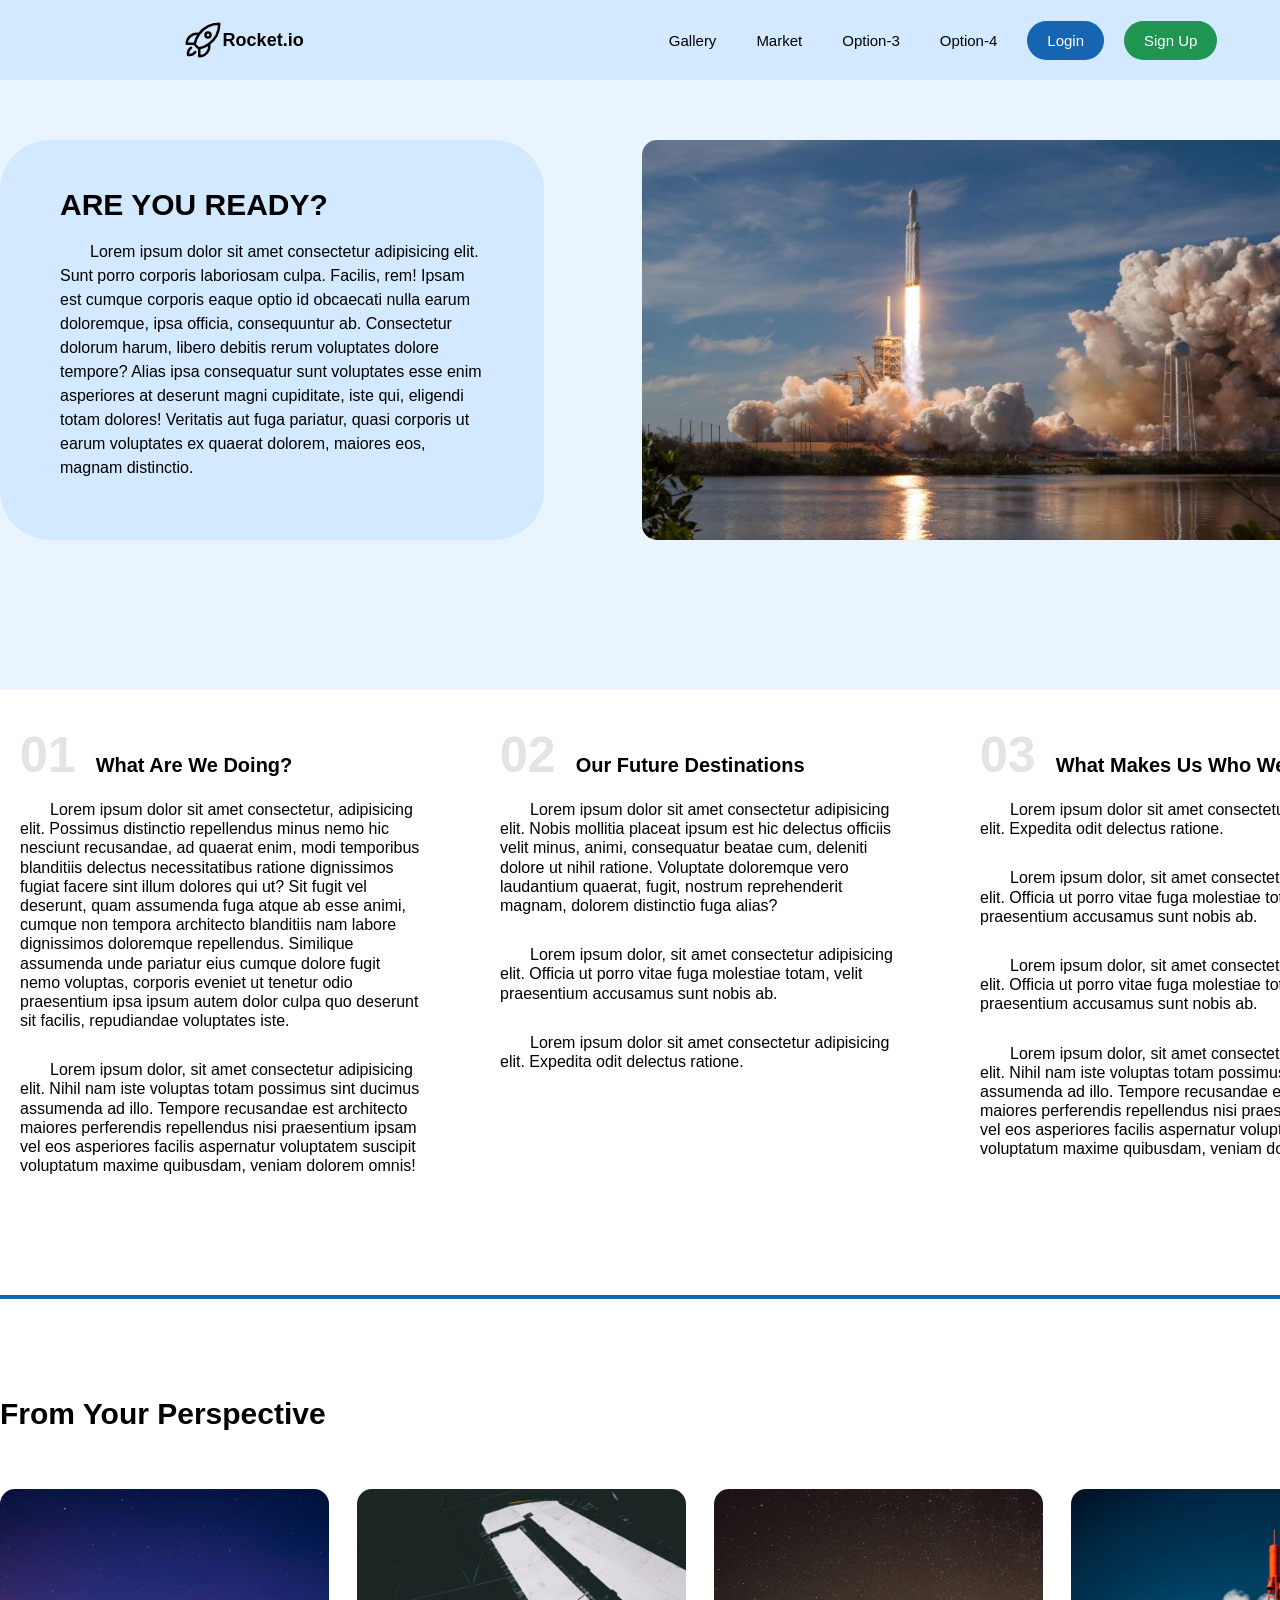
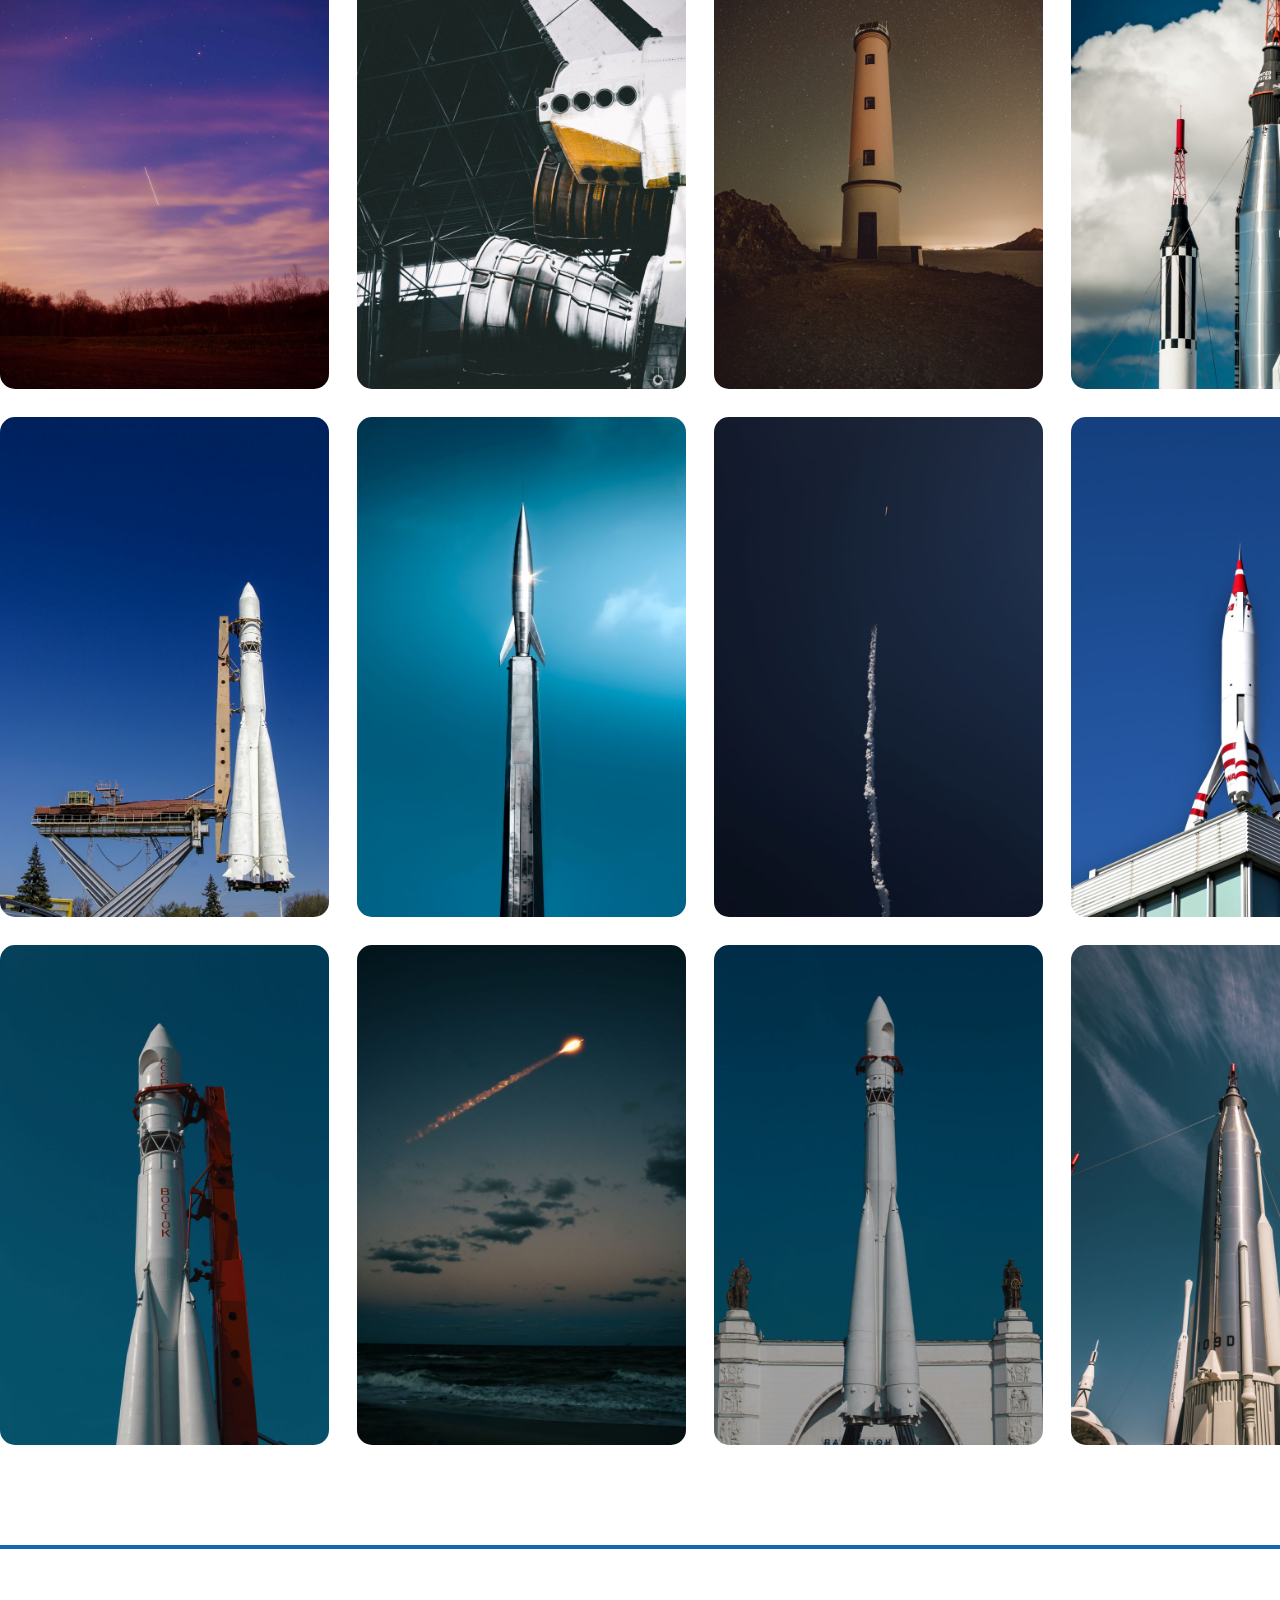
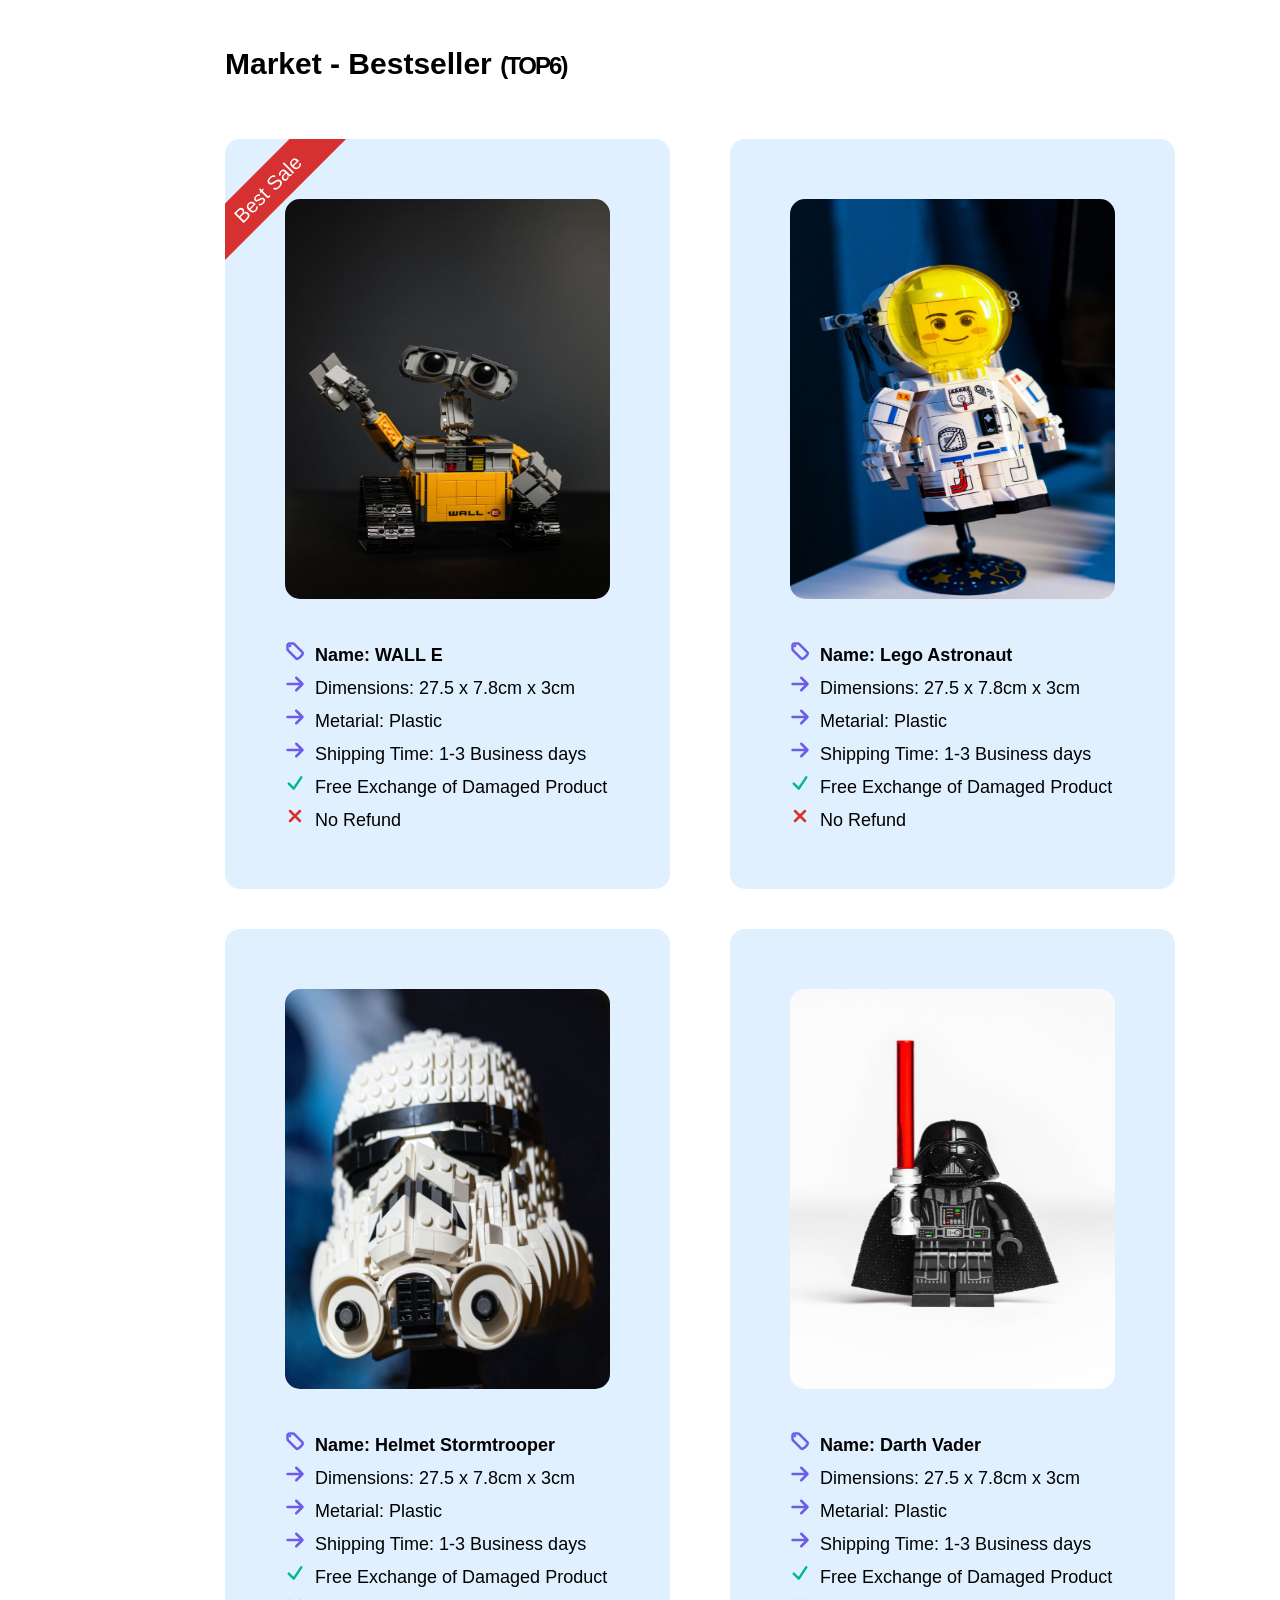
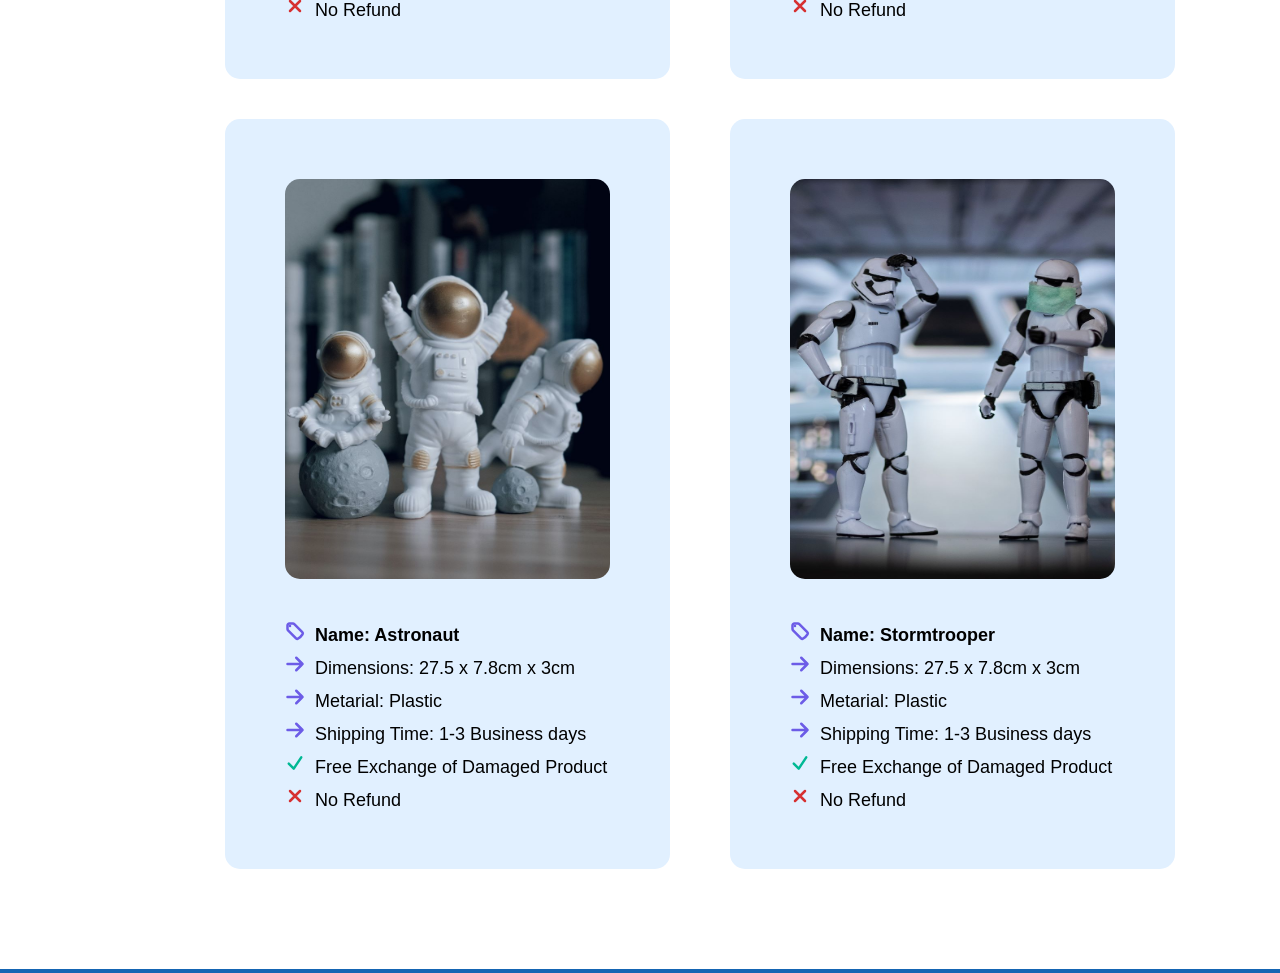
==== index.html @ 5a1f3dfd "html page name change" ====
<!DOCTYPE html>
<html lang="en">
  <head>
    <meta charset="UTF-8" />
    <meta name="viewport" content="width=device-width, initial-scale=1.0" />
    <title>Future is Here</title>

    <link rel="stylesheet" href="CSS/general.css" />
    <link rel="stylesheet" href="CSS/style.css" />
  </head>
  <body>
    <section id="pagehome" class="header-section">
      <div class="nav-container">
        <div class="nav-bar container">
          <a class="logo-link" href="#pagehome">
            <svg
              xmlns="http://www.w3.org/2000/svg"
              fill="none"
              viewBox="0 0 24 24"
              stroke-width="1.5"
              stroke="currentColor"
              class="w-6 h-6 logo"
            >
              <path
                stroke-linecap="round"
                stroke-linejoin="round"
                d="M15.59 14.37a6 6 0 0 1-5.84 7.38v-4.8m5.84-2.58a14.98 14.98 0 0 0 6.16-12.12A14.98 14.98 0 0 0 9.631 8.41m5.96 5.96a14.926 14.926 0 0 1-5.841 2.58m-.119-8.54a6 6 0 0 0-7.381 5.84h4.8m2.581-5.84a14.927 14.927 0 0 0-2.58 5.84m2.699 2.7c-.103.021-.207.041-.311.06a15.09 15.09 0 0 1-2.448-2.448 14.9 14.9 0 0 1 .06-.312m-2.24 2.39a4.493 4.493 0 0 0-1.757 4.306 4.493 4.493 0 0 0 4.306-1.758M16.5 9a1.5 1.5 0 1 1-3 0 1.5 1.5 0 0 1 3 0Z"
              />
            </svg>
            <p class="logo-text">Rocket.io</p>
          </a>
          <nav>
            <a class="nav-item" href="#gallery">Gallery</a>
            <a class="nav-item" href="#market">Market</a>
            <a class="nav-item" href="#">Option-3</a>
            <a class="nav-item" href="#">Option-4</a>
            <a class="nav-btn-login" href="#">Login</a>
            <a class="nav-btn-sign" href="#">Sign Up</a>
          </nav>
        </div>
      </div>
      <div class="container">
        <div class="nav-text-section">
          <div class="nav-text-content">
            <h1 class="nav-text-title">Are you ready?</h1>
            <p class="nav-text-info">
              Lorem ipsum dolor sit amet consectetur adipisicing elit. Sunt
              porro corporis laboriosam culpa. Facilis, rem! Ipsam est cumque
              corporis eaque optio id obcaecati nulla earum doloremque, ipsa
              officia, consequuntur ab. Consectetur dolorum harum, libero
              debitis rerum voluptates dolore tempore? Alias ipsa consequatur
              sunt voluptates esse enim asperiores at deserunt magni cupiditate,
              iste qui, eligendi totam dolores! Veritatis aut fuga pariatur,
              quasi corporis ut earum voluptates ex quaerat dolorem, maiores
              eos, magnam distinctio.
            </p>
          </div>
          <div class="nav-img">
            <img src="images/spacex-unsplash.jpg" alt="Space Rocket Takeoff" />
          </div>
        </div>
      </div>
    </section>

    <section id="about" class="container about-section">
      <div class="cards">
        <div class="card-container">
          <div class="about-card">
            <h2 class="about-title">
              <span class="about-num">01</span>What Are We Doing?
            </h2>
            <p class="about-text padding-bottom-3">
              Lorem ipsum dolor sit amet consectetur, adipisicing elit. Possimus
              distinctio repellendus minus nemo hic nesciunt recusandae, ad
              quaerat enim, modi temporibus blanditiis delectus necessitatibus
              ratione dignissimos fugiat facere sint illum dolores qui ut? Sit
              fugit vel deserunt, quam assumenda fuga atque ab esse animi,
              cumque non tempora architecto blanditiis nam labore dignissimos
              doloremque repellendus. Similique assumenda unde pariatur eius
              cumque dolore fugit nemo voluptas, corporis eveniet ut tenetur
              odio praesentium ipsa ipsum autem dolor culpa quo deserunt sit
              facilis, repudiandae voluptates iste.
            </p>
            <p class="about-text">
              Lorem ipsum dolor, sit amet consectetur adipisicing elit. Nihil
              nam iste voluptas totam possimus sint ducimus assumenda ad illo.
              Tempore recusandae est architecto maiores perferendis repellendus
              nisi praesentium ipsam vel eos asperiores facilis aspernatur
              voluptatem suscipit voluptatum maxime quibusdam, veniam dolorem
              omnis!
            </p>
          </div>
        </div>
        <div class="card-container">
          <div class="about-card">
            <h2 class="about-title">
              <span class="about-num">02</span>Our Future Destinations
            </h2>
            <p class="about-text padding-bottom-3">
              Lorem ipsum dolor sit amet consectetur adipisicing elit. Nobis
              mollitia placeat ipsum est hic delectus officiis velit minus,
              animi, consequatur beatae cum, deleniti dolore ut nihil ratione.
              Voluptate doloremque vero laudantium quaerat, fugit, nostrum
              reprehenderit magnam, dolorem distinctio fuga alias?
            </p>
            <p class="about-text padding-bottom-3">
              Lorem ipsum dolor, sit amet consectetur adipisicing elit. Officia
              ut porro vitae fuga molestiae totam, velit praesentium accusamus
              sunt nobis ab.
            </p>
            <p class="about-text">
              Lorem ipsum dolor sit amet consectetur adipisicing elit. Expedita
              odit delectus ratione.
            </p>
          </div>
        </div>
        <div class="card-container">
          <div class="about-card">
            <h2 class="about-title">
              <span class="about-num">03</span>What Makes Us Who We Are?
            </h2>
            <p class="about-text padding-bottom-3">
              Lorem ipsum dolor sit amet consectetur adipisicing elit. Expedita
              odit delectus ratione.
            </p>
            <p class="about-text padding-bottom-3">
              Lorem ipsum dolor, sit amet consectetur adipisicing elit. Officia
              ut porro vitae fuga molestiae totam, velit praesentium accusamus
              sunt nobis ab.
            </p>
            <p class="about-text padding-bottom-3">
              Lorem ipsum dolor, sit amet consectetur adipisicing elit. Officia
              ut porro vitae fuga molestiae totam, velit praesentium accusamus
              sunt nobis ab.
            </p>

            <p class="about-text">
              Lorem ipsum dolor, sit amet consectetur adipisicing elit. Nihil
              nam iste voluptas totam possimus sint ducimus assumenda ad illo.
              Tempore recusandae est architecto maiores perferendis repellendus
              nisi praesentium ipsam vel eos asperiores facilis aspernatur
              voluptatem suscipit voluptatum maxime quibusdam, veniam dolorem
              omnis!
            </p>
          </div>
        </div>
      </div>
    </section>

    <section id="gallery" class="container gallery-section">
      <h2 class="gallery-title">From Your Perspective</h2>
      <div class="gallery-container">
        <img
          class="gallery-img"
          src="images/gallery-1.jpg"
          alt="Gallery Photo 1"
        />
        <img
          class="gallery-img"
          src="images/gallery-2.jpg"
          alt="Gallery Photo 2"
        />
        <img
          class="gallery-img"
          src="images/gallery-3.jpg"
          alt="Gallery Photo 3"
        />
        <img
          class="gallery-img"
          src="images/gallery-4.jpg"
          alt="Gallery Photo 4"
        />
        <img
          class="gallery-img"
          src="images/gallery-5.jpg"
          alt="Gallery Photo 5"
        />
        <img
          class="gallery-img"
          src="images/gallery-6.jpg"
          alt="Gallery Photo 6"
        />
        <img
          class="gallery-img"
          src="images/gallery-7.jpg"
          alt="Gallery Photo 7"
        />
        <img
          class="gallery-img"
          src="images/gallery-8.jpg"
          alt="Gallery Photo 8"
        />
        <img
          class="gallery-img"
          src="images/gallery-9.jpg"
          alt="Gallery Photo 9"
        />
        <img
          class="gallery-img"
          src="images/gallery-10.jpg"
          alt="Gallery Photo 10"
        />
        <img
          class="gallery-img"
          src="images/gallery-11.jpg"
          alt="Gallery Photo 11"
        />
        <img
          class="gallery-img"
          src="images/gallery-12.jpg"
          alt="Gallery Photo 12"
        />
      </div>
    </section>

    <section id="market" class="container market-section">
      <div class="product-container">
        <h2 class="product-title">
          Market - Bestseller <span class="market-top-text">(TOP6)</span>
        </h2>
        <div class="product-market">
          <div class="product-card">
            <img src="images/product-1.jpg" alt="Wall E" />
            <ul class="features-list">
              <li class="product-features">
                <svg
                  xmlns="http://www.w3.org/2000/svg"
                  fill="none"
                  viewBox="0 0 24 24"
                  stroke-width="1.5"
                  stroke="currentColor"
                  class="w-6 h-6 features-icon"
                >
                  <path
                    stroke-linecap="round"
                    stroke-linejoin="round"
                    d="M9.568 3H5.25A2.25 2.25 0 0 0 3 5.25v4.318c0 .597.237 1.17.659 1.591l9.581 9.581c.699.699 1.78.872 2.607.33a18.095 18.095 0 0 0 5.223-5.223c.542-.827.369-1.908-.33-2.607L11.16 3.66A2.25 2.25 0 0 0 9.568 3Z"
                  />
                  <path
                    stroke-linecap="round"
                    stroke-linejoin="round"
                    d="M6 6h.008v.008H6V6Z"
                  />
                </svg>
                <span class="product-name"> Name: WALL E </span>
              </li>
              <li class="product-features">
                <svg
                  xmlns="http://www.w3.org/2000/svg"
                  fill="none"
                  viewBox="0 0 24 24"
                  stroke-width="1.5"
                  stroke="currentColor"
                  class="w-6 h-6 features-icon"
                >
                  <path
                    stroke-linecap="round"
                    stroke-linejoin="round"
                    d="M13.5 4.5 21 12m0 0-7.5 7.5M21 12H3"
                  />
                </svg>

                Dimensions: 27.5 x 7.8cm x 3cm
              </li>
              <li class="product-features">
                <svg
                  xmlns="http://www.w3.org/2000/svg"
                  fill="none"
                  viewBox="0 0 24 24"
                  stroke-width="1.5"
                  stroke="currentColor"
                  class="w-6 h-6 features-icon"
                >
                  <path
                    stroke-linecap="round"
                    stroke-linejoin="round"
                    d="M13.5 4.5 21 12m0 0-7.5 7.5M21 12H3"
                  />
                </svg>

                Metarial: Plastic
              </li>
              <li class="product-features">
                <svg
                  xmlns="http://www.w3.org/2000/svg"
                  fill="none"
                  viewBox="0 0 24 24"
                  stroke-width="1.5"
                  stroke="currentColor"
                  class="w-6 h-6 features-icon"
                >
                  <path
                    stroke-linecap="round"
                    stroke-linejoin="round"
                    d="M13.5 4.5 21 12m0 0-7.5 7.5M21 12H3"
                  />
                </svg>

                Shipping Time: 1-3 Business days
              </li>
              <li class="product-features">
                <svg
                  xmlns="http://www.w3.org/2000/svg"
                  fill="none"
                  viewBox="0 0 24 24"
                  stroke-width="1.5"
                  stroke="currentColor"
                  class="w-6 h-6 features-icon-positive"
                >
                  <path
                    stroke-linecap="round"
                    stroke-linejoin="round"
                    d="m4.5 12.75 6 6 9-13.5"
                  />
                </svg>
                Free Exchange of Damaged Product
              </li>
              <li class="product-features">
                <svg
                  xmlns="http://www.w3.org/2000/svg"
                  fill="none"
                  viewBox="0 0 24 24"
                  stroke-width="1.5"
                  stroke="currentColor"
                  class="w-6 h-6 features-icon-negative"
                >
                  <path
                    stroke-linecap="round"
                    stroke-linejoin="round"
                    d="M6 18 18 6M6 6l12 12"
                  />
                </svg>
                No Refund
              </li>
            </ul>
          </div>
          <div class="product-card">
            <img src="images/product-2.jpg" alt="Lego Astronaut" />
            <ul class="features-list">
              <li class="product-features">
                <svg
                  xmlns="http://www.w3.org/2000/svg"
                  fill="none"
                  viewBox="0 0 24 24"
                  stroke-width="1.5"
                  stroke="currentColor"
                  class="w-6 h-6 features-icon"
                >
                  <path
                    stroke-linecap="round"
                    stroke-linejoin="round"
                    d="M9.568 3H5.25A2.25 2.25 0 0 0 3 5.25v4.318c0 .597.237 1.17.659 1.591l9.581 9.581c.699.699 1.78.872 2.607.33a18.095 18.095 0 0 0 5.223-5.223c.542-.827.369-1.908-.33-2.607L11.16 3.66A2.25 2.25 0 0 0 9.568 3Z"
                  />
                  <path
                    stroke-linecap="round"
                    stroke-linejoin="round"
                    d="M6 6h.008v.008H6V6Z"
                  />
                </svg>
                <span class="product-name"> Name: Lego Astronaut </span>
              </li>
              <li class="product-features">
                <svg
                  xmlns="http://www.w3.org/2000/svg"
                  fill="none"
                  viewBox="0 0 24 24"
                  stroke-width="1.5"
                  stroke="currentColor"
                  class="w-6 h-6 features-icon"
                >
                  <path
                    stroke-linecap="round"
                    stroke-linejoin="round"
                    d="M13.5 4.5 21 12m0 0-7.5 7.5M21 12H3"
                  />
                </svg>

                Dimensions: 27.5 x 7.8cm x 3cm
              </li>
              <li class="product-features">
                <svg
                  xmlns="http://www.w3.org/2000/svg"
                  fill="none"
                  viewBox="0 0 24 24"
                  stroke-width="1.5"
                  stroke="currentColor"
                  class="w-6 h-6 features-icon"
                >
                  <path
                    stroke-linecap="round"
                    stroke-linejoin="round"
                    d="M13.5 4.5 21 12m0 0-7.5 7.5M21 12H3"
                  />
                </svg>

                Metarial: Plastic
              </li>
              <li class="product-features">
                <svg
                  xmlns="http://www.w3.org/2000/svg"
                  fill="none"
                  viewBox="0 0 24 24"
                  stroke-width="1.5"
                  stroke="currentColor"
                  class="w-6 h-6 features-icon"
                >
                  <path
                    stroke-linecap="round"
                    stroke-linejoin="round"
                    d="M13.5 4.5 21 12m0 0-7.5 7.5M21 12H3"
                  />
                </svg>

                Shipping Time: 1-3 Business days
              </li>
              <li class="product-features">
                <svg
                  xmlns="http://www.w3.org/2000/svg"
                  fill="none"
                  viewBox="0 0 24 24"
                  stroke-width="1.5"
                  stroke="currentColor"
                  class="w-6 h-6 features-icon-positive"
                >
                  <path
                    stroke-linecap="round"
                    stroke-linejoin="round"
                    d="m4.5 12.75 6 6 9-13.5"
                  />
                </svg>
                Free Exchange of Damaged Product
              </li>
              <li class="product-features">
                <svg
                  xmlns="http://www.w3.org/2000/svg"
                  fill="none"
                  viewBox="0 0 24 24"
                  stroke-width="1.5"
                  stroke="currentColor"
                  class="w-6 h-6 features-icon-negative"
                >
                  <path
                    stroke-linecap="round"
                    stroke-linejoin="round"
                    d="M6 18 18 6M6 6l12 12"
                  />
                </svg>
                No Refund
              </li>
            </ul>
          </div>
          <div class="product-card">
            <img src="images/product-3.jpg" alt="Helmet Stormtrooper" />
            <ul class="features-list">
              <li class="product-features">
                <svg
                  xmlns="http://www.w3.org/2000/svg"
                  fill="none"
                  viewBox="0 0 24 24"
                  stroke-width="1.5"
                  stroke="currentColor"
                  class="w-6 h-6 features-icon"
                >
                  <path
                    stroke-linecap="round"
                    stroke-linejoin="round"
                    d="M9.568 3H5.25A2.25 2.25 0 0 0 3 5.25v4.318c0 .597.237 1.17.659 1.591l9.581 9.581c.699.699 1.78.872 2.607.33a18.095 18.095 0 0 0 5.223-5.223c.542-.827.369-1.908-.33-2.607L11.16 3.66A2.25 2.25 0 0 0 9.568 3Z"
                  />
                  <path
                    stroke-linecap="round"
                    stroke-linejoin="round"
                    d="M6 6h.008v.008H6V6Z"
                  />
                </svg>
                <span class="product-name"> Name: Helmet Stormtrooper </span>
              </li>
              <li class="product-features">
                <svg
                  xmlns="http://www.w3.org/2000/svg"
                  fill="none"
                  viewBox="0 0 24 24"
                  stroke-width="1.5"
                  stroke="currentColor"
                  class="w-6 h-6 features-icon"
                >
                  <path
                    stroke-linecap="round"
                    stroke-linejoin="round"
                    d="M13.5 4.5 21 12m0 0-7.5 7.5M21 12H3"
                  />
                </svg>

                Dimensions: 27.5 x 7.8cm x 3cm
              </li>
              <li class="product-features">
                <svg
                  xmlns="http://www.w3.org/2000/svg"
                  fill="none"
                  viewBox="0 0 24 24"
                  stroke-width="1.5"
                  stroke="currentColor"
                  class="w-6 h-6 features-icon"
                >
                  <path
                    stroke-linecap="round"
                    stroke-linejoin="round"
                    d="M13.5 4.5 21 12m0 0-7.5 7.5M21 12H3"
                  />
                </svg>

                Metarial: Plastic
              </li>
              <li class="product-features">
                <svg
                  xmlns="http://www.w3.org/2000/svg"
                  fill="none"
                  viewBox="0 0 24 24"
                  stroke-width="1.5"
                  stroke="currentColor"
                  class="w-6 h-6 features-icon"
                >
                  <path
                    stroke-linecap="round"
                    stroke-linejoin="round"
                    d="M13.5 4.5 21 12m0 0-7.5 7.5M21 12H3"
                  />
                </svg>

                Shipping Time: 1-3 Business days
              </li>
              <li class="product-features">
                <svg
                  xmlns="http://www.w3.org/2000/svg"
                  fill="none"
                  viewBox="0 0 24 24"
                  stroke-width="1.5"
                  stroke="currentColor"
                  class="w-6 h-6 features-icon-positive"
                >
                  <path
                    stroke-linecap="round"
                    stroke-linejoin="round"
                    d="m4.5 12.75 6 6 9-13.5"
                  />
                </svg>
                Free Exchange of Damaged Product
              </li>
              <li class="product-features">
                <svg
                  xmlns="http://www.w3.org/2000/svg"
                  fill="none"
                  viewBox="0 0 24 24"
                  stroke-width="1.5"
                  stroke="currentColor"
                  class="w-6 h-6 features-icon-negative"
                >
                  <path
                    stroke-linecap="round"
                    stroke-linejoin="round"
                    d="M6 18 18 6M6 6l12 12"
                  />
                </svg>
                No Refund
              </li>
            </ul>
          </div>
          <div class="product-card">
            <img src="images/product-4.jpg" alt="Darth Vader" />
            <ul class="features-list">
              <li class="product-features">
                <svg
                  xmlns="http://www.w3.org/2000/svg"
                  fill="none"
                  viewBox="0 0 24 24"
                  stroke-width="1.5"
                  stroke="currentColor"
                  class="w-6 h-6 features-icon"
                >
                  <path
                    stroke-linecap="round"
                    stroke-linejoin="round"
                    d="M9.568 3H5.25A2.25 2.25 0 0 0 3 5.25v4.318c0 .597.237 1.17.659 1.591l9.581 9.581c.699.699 1.78.872 2.607.33a18.095 18.095 0 0 0 5.223-5.223c.542-.827.369-1.908-.33-2.607L11.16 3.66A2.25 2.25 0 0 0 9.568 3Z"
                  />
                  <path
                    stroke-linecap="round"
                    stroke-linejoin="round"
                    d="M6 6h.008v.008H6V6Z"
                  />
                </svg>
                <span class="product-name"> Name: Darth Vader </span>
              </li>
              <li class="product-features">
                <svg
                  xmlns="http://www.w3.org/2000/svg"
                  fill="none"
                  viewBox="0 0 24 24"
                  stroke-width="1.5"
                  stroke="currentColor"
                  class="w-6 h-6 features-icon"
                >
                  <path
                    stroke-linecap="round"
                    stroke-linejoin="round"
                    d="M13.5 4.5 21 12m0 0-7.5 7.5M21 12H3"
                  />
                </svg>

                Dimensions: 27.5 x 7.8cm x 3cm
              </li>
              <li class="product-features">
                <svg
                  xmlns="http://www.w3.org/2000/svg"
                  fill="none"
                  viewBox="0 0 24 24"
                  stroke-width="1.5"
                  stroke="currentColor"
                  class="w-6 h-6 features-icon"
                >
                  <path
                    stroke-linecap="round"
                    stroke-linejoin="round"
                    d="M13.5 4.5 21 12m0 0-7.5 7.5M21 12H3"
                  />
                </svg>

                Metarial: Plastic
              </li>
              <li class="product-features">
                <svg
                  xmlns="http://www.w3.org/2000/svg"
                  fill="none"
                  viewBox="0 0 24 24"
                  stroke-width="1.5"
                  stroke="currentColor"
                  class="w-6 h-6 features-icon"
                >
                  <path
                    stroke-linecap="round"
                    stroke-linejoin="round"
                    d="M13.5 4.5 21 12m0 0-7.5 7.5M21 12H3"
                  />
                </svg>

                Shipping Time: 1-3 Business days
              </li>
              <li class="product-features">
                <svg
                  xmlns="http://www.w3.org/2000/svg"
                  fill="none"
                  viewBox="0 0 24 24"
                  stroke-width="1.5"
                  stroke="currentColor"
                  class="w-6 h-6 features-icon-positive"
                >
                  <path
                    stroke-linecap="round"
                    stroke-linejoin="round"
                    d="m4.5 12.75 6 6 9-13.5"
                  />
                </svg>
                Free Exchange of Damaged Product
              </li>
              <li class="product-features">
                <svg
                  xmlns="http://www.w3.org/2000/svg"
                  fill="none"
                  viewBox="0 0 24 24"
                  stroke-width="1.5"
                  stroke="currentColor"
                  class="w-6 h-6 features-icon-negative"
                >
                  <path
                    stroke-linecap="round"
                    stroke-linejoin="round"
                    d="M6 18 18 6M6 6l12 12"
                  />
                </svg>
                No Refund
              </li>
            </ul>
          </div>
          <div class="product-card">
            <img src="images/product-5.jpg" alt="Astronaut" />
            <ul class="features-list">
              <li class="product-features">
                <svg
                  xmlns="http://www.w3.org/2000/svg"
                  fill="none"
                  viewBox="0 0 24 24"
                  stroke-width="1.5"
                  stroke="currentColor"
                  class="w-6 h-6 features-icon"
                >
                  <path
                    stroke-linecap="round"
                    stroke-linejoin="round"
                    d="M9.568 3H5.25A2.25 2.25 0 0 0 3 5.25v4.318c0 .597.237 1.17.659 1.591l9.581 9.581c.699.699 1.78.872 2.607.33a18.095 18.095 0 0 0 5.223-5.223c.542-.827.369-1.908-.33-2.607L11.16 3.66A2.25 2.25 0 0 0 9.568 3Z"
                  />
                  <path
                    stroke-linecap="round"
                    stroke-linejoin="round"
                    d="M6 6h.008v.008H6V6Z"
                  />
                </svg>
                <span class="product-name"> Name: Astronaut </span>
              </li>
              <li class="product-features">
                <svg
                  xmlns="http://www.w3.org/2000/svg"
                  fill="none"
                  viewBox="0 0 24 24"
                  stroke-width="1.5"
                  stroke="currentColor"
                  class="w-6 h-6 features-icon"
                >
                  <path
                    stroke-linecap="round"
                    stroke-linejoin="round"
                    d="M13.5 4.5 21 12m0 0-7.5 7.5M21 12H3"
                  />
                </svg>

                Dimensions: 27.5 x 7.8cm x 3cm
              </li>
              <li class="product-features">
                <svg
                  xmlns="http://www.w3.org/2000/svg"
                  fill="none"
                  viewBox="0 0 24 24"
                  stroke-width="1.5"
                  stroke="currentColor"
                  class="w-6 h-6 features-icon"
                >
                  <path
                    stroke-linecap="round"
                    stroke-linejoin="round"
                    d="M13.5 4.5 21 12m0 0-7.5 7.5M21 12H3"
                  />
                </svg>

                Metarial: Plastic
              </li>
              <li class="product-features">
                <svg
                  xmlns="http://www.w3.org/2000/svg"
                  fill="none"
                  viewBox="0 0 24 24"
                  stroke-width="1.5"
                  stroke="currentColor"
                  class="w-6 h-6 features-icon"
                >
                  <path
                    stroke-linecap="round"
                    stroke-linejoin="round"
                    d="M13.5 4.5 21 12m0 0-7.5 7.5M21 12H3"
                  />
                </svg>

                Shipping Time: 1-3 Business days
              </li>
              <li class="product-features">
                <svg
                  xmlns="http://www.w3.org/2000/svg"
                  fill="none"
                  viewBox="0 0 24 24"
                  stroke-width="1.5"
                  stroke="currentColor"
                  class="w-6 h-6 features-icon-positive"
                >
                  <path
                    stroke-linecap="round"
                    stroke-linejoin="round"
                    d="m4.5 12.75 6 6 9-13.5"
                  />
                </svg>
                Free Exchange of Damaged Product
              </li>
              <li class="product-features">
                <svg
                  xmlns="http://www.w3.org/2000/svg"
                  fill="none"
                  viewBox="0 0 24 24"
                  stroke-width="1.5"
                  stroke="currentColor"
                  class="w-6 h-6 features-icon-negative"
                >
                  <path
                    stroke-linecap="round"
                    stroke-linejoin="round"
                    d="M6 18 18 6M6 6l12 12"
                  />
                </svg>
                No Refund
              </li>
            </ul>
          </div>
          <div class="product-card">
            <img src="images/product-6.jpg" alt="Stormtrooper" />
            <ul class="features-list">
              <li class="product-features">
                <svg
                  xmlns="http://www.w3.org/2000/svg"
                  fill="none"
                  viewBox="0 0 24 24"
                  stroke-width="1.5"
                  stroke="currentColor"
                  class="w-6 h-6 features-icon"
                >
                  <path
                    stroke-linecap="round"
                    stroke-linejoin="round"
                    d="M9.568 3H5.25A2.25 2.25 0 0 0 3 5.25v4.318c0 .597.237 1.17.659 1.591l9.581 9.581c.699.699 1.78.872 2.607.33a18.095 18.095 0 0 0 5.223-5.223c.542-.827.369-1.908-.33-2.607L11.16 3.66A2.25 2.25 0 0 0 9.568 3Z"
                  />
                  <path
                    stroke-linecap="round"
                    stroke-linejoin="round"
                    d="M6 6h.008v.008H6V6Z"
                  />
                </svg>
                <span class="product-name"> Name: Stormtrooper </span>
              </li>
              <li class="product-features">
                <svg
                  xmlns="http://www.w3.org/2000/svg"
                  fill="none"
                  viewBox="0 0 24 24"
                  stroke-width="1.5"
                  stroke="currentColor"
                  class="w-6 h-6 features-icon"
                >
                  <path
                    stroke-linecap="round"
                    stroke-linejoin="round"
                    d="M13.5 4.5 21 12m0 0-7.5 7.5M21 12H3"
                  />
                </svg>

                Dimensions: 27.5 x 7.8cm x 3cm
              </li>
              <li class="product-features">
                <svg
                  xmlns="http://www.w3.org/2000/svg"
                  fill="none"
                  viewBox="0 0 24 24"
                  stroke-width="1.5"
                  stroke="currentColor"
                  class="w-6 h-6 features-icon"
                >
                  <path
                    stroke-linecap="round"
                    stroke-linejoin="round"
                    d="M13.5 4.5 21 12m0 0-7.5 7.5M21 12H3"
                  />
                </svg>

                Metarial: Plastic
              </li>
              <li class="product-features">
                <svg
                  xmlns="http://www.w3.org/2000/svg"
                  fill="none"
                  viewBox="0 0 24 24"
                  stroke-width="1.5"
                  stroke="currentColor"
                  class="w-6 h-6 features-icon"
                >
                  <path
                    stroke-linecap="round"
                    stroke-linejoin="round"
                    d="M13.5 4.5 21 12m0 0-7.5 7.5M21 12H3"
                  />
                </svg>

                Shipping Time: 1-3 Business days
              </li>
              <li class="product-features">
                <svg
                  xmlns="http://www.w3.org/2000/svg"
                  fill="none"
                  viewBox="0 0 24 24"
                  stroke-width="1.5"
                  stroke="currentColor"
                  class="w-6 h-6 features-icon-positive"
                >
                  <path
                    stroke-linecap="round"
                    stroke-linejoin="round"
                    d="m4.5 12.75 6 6 9-13.5"
                  />
                </svg>
                Free Exchange of Damaged Product
              </li>
              <li class="product-features">
                <svg
                  xmlns="http://www.w3.org/2000/svg"
                  fill="none"
                  viewBox="0 0 24 24"
                  stroke-width="1.5"
                  stroke="currentColor"
                  class="w-6 h-6 features-icon-negative"
                >
                  <path
                    stroke-linecap="round"
                    stroke-linejoin="round"
                    d="M6 18 18 6M6 6l12 12"
                  />
                </svg>
                No Refund
              </li>
            </ul>
          </div>
        </div>
      </div>
    </section>
  </body>
</html>
---- CSS/general.css ----
* {
  padding: 0;
  margin: 0;
  box-sizing: border-box;
}

html {
  font-size: 62.5%;
}

body {
  font-family: sans-serif;
  line-height: 1;
}

.container {
  width: 140rem;
  margin: 0 auto;
}

.padding-bottom-3 {
  padding-bottom: 3rem;
}
---- CSS/style.css ----
/*
###Color Palette

#3742fa

#1e90ff

#2ed573
*/

/***********************************************************/
/***********************************************************/

/*SETION NAVİGATION*/

.header-section {
  padding-bottom: 15rem;
  background-color: #e9f4ff;
}

.nav-container {
  background-color: #d2e9ff;
}

.nav-bar {
  display: flex;
  flex-direction: row;
  justify-content: space-around;
  align-items: center;
  gap: 3rem;
  padding: 2rem;
}

.nav-bar nav {
  display: flex;
  gap: 2rem;
  flex-direction: row;
  justify-content: center;
  align-items: center;
}

.logo-link:link,
.logo-link:visited {
  display: flex;
  justify-content: center;
  align-items: center;
  flex-direction: row;
  text-decoration: none;
  color: #000;
}

.logo-link:hover,
.logo-link:active {
  color: #000;
}

.logo {
  width: 4rem;
  height: 4rem;
  color: #000;
}

.logo-text {
  font-size: 1.8rem;
  font-weight: 600;
}

.nav-item:link,
.nav-item:visited {
  display: inline-block;
  padding: 1rem;
  font-size: 1.5rem;
  text-decoration: none;
  transition: all 0.5s;
  color: #000;
}

.nav-item:hover,
.nav-item:active {
  background-color: #e9f4ff;
  border-radius: 100px;
}

.nav-btn-login:link,
.nav-btn-login:visited {
  display: inline-block;
  padding: 1.2rem 2rem;
  font-size: 1.5rem;
  text-decoration: none;
  background-color: #1565b3;
  color: #fff;
  border-radius: 100px;
  transition: all 0.5s;
}

.nav-btn-login:hover,
.nav-btn-login:active {
  background-color: #1b82e6;
}

.nav-btn-sign:link,
.nav-btn-sign:visited {
  display: inline-block;
  padding: 1.2rem 2rem;
  font-size: 1.5rem;
  text-decoration: none;
  background-color: #209551;
  color: #fff;
  border-radius: 100px;
  transition: all 0.5s;
}

.nav-btn-sign:hover,
.nav-btn-sign:active {
  background-color: #29c068;
}

.nav-text-section {
  display: grid;
  grid-template-columns: 1fr 1.5fr;
  gap: 4rem;
  margin-top: 6rem;
}

.nav-text-content {
  padding: 3rem 6rem 3rem 6rem;
  background-color: #d2e9ff;
  border-radius: 50px;
}

.nav-text-title {
  text-transform: uppercase;
  font-size: 3rem;
  padding: 2rem 0;
}

.nav-text-info {
  font-size: 1.6rem;
  line-height: 1.5;
  text-indent: 3rem;
}

.nav-img {
  display: flex;
  justify-content: center;
  align-items: center;
}

.nav-img img {
  width: 70rem;
  height: 40rem;
  border-radius: 15px;
}

/***********************************************************/
/***********************************************************/

/*SECTION ABOUT*/

.about-section {
  padding-bottom: 10rem;
  border-bottom: 4px solid #1565b3;
}

.cards {
  display: flex;
  grid-template-columns: 1fr 1fr 1fr;
  flex-direction: row;
  column-gap: 4rem;
}

.card-container {
  width: 100%;
}

.about-card {
  padding: 2rem;
}

.about-title {
  font-size: 2rem;
  padding: 2rem 0;
}

.about-text {
  font-size: 1.6rem;
  line-height: 1.2;
  text-indent: 3rem;
}

.about-num {
  font-size: 5rem;
  margin-right: 2rem;
  opacity: 10%;
}

/***********************************************************/
/***********************************************************/

/*SECTION GALLERY*/

.gallery-section {
  padding: 10rem 0;
  border-bottom: 4px solid #1565b3;
}

.gallery-container {
  display: grid;
  grid-template-columns: 1fr 1fr 1fr 1fr;
  row-gap: 2.8rem;
  column-gap: 2.8rem;
}

.gallery-title {
  font-size: 3rem;
  padding-bottom: 6rem;
}

.gallery-img {
  width: 100%;
  height: 50rem;
  border-radius: 15px;
  transition: all 0.6s;
  object-position: center;
}

.gallery-img:hover {
  transform: scale(1.07, 1.07);
}

/***********************************************************/
/***********************************************************/

/*SECTION PRODUCT MARKET*/

.market-section {
  padding: 10rem 0;
  border-bottom: 4px solid #1565b3;
}

.product-container {
  width: 95rem;
  margin: 0 auto;
}

.product-market {
  display: grid;
  grid-template-columns: 1fr 1fr;
  row-gap: 4rem;
  column-gap: 6rem;
}
.product-title {
  font-size: 3rem;
  margin-bottom: 6rem;
}

.product-card {
  padding: 6rem;
  background-color: #e1f0ff;
  border-radius: 15px;
  position: relative;
  overflow: hidden;
}

.product-card:first-child::before {
  content: "Best Sale";
  font-size: 2rem;
  padding: 1rem 5rem;
  background-color: #d63031;
  color: #fff;
  position: absolute;
  transform: rotate(-45deg);
  left: -5rem;
  top: 3rem;
}

.product-card img {
  width: 100%;
  height: 40rem;
  border-radius: 15px;
}

.features-list {
  list-style: none;
  display: flex;
  row-gap: 1rem;
  flex-direction: column;
  justify-content: center;
}

.product-features {
  font-size: 1.8rem;
}

.product-name {
  font-size: 1.8rem;
  font-weight: 600;
}

.product-features:first-child {
  padding-top: 4rem !important;
}

.features-icon {
  width: 2rem;
  height: 2rem;
  stroke: #6c5ce7;
  stroke-width: 3;
  margin-right: 0.5rem;
}

.features-icon-positive {
  width: 2rem;
  height: 2rem;
  stroke: #00b894;
  stroke-width: 3;
  margin-right: 0.5rem;
}

.features-icon-negative {
  width: 2rem;
  height: 2rem;
  stroke: #d63031;
  stroke-width: 3;
  margin-right: 0.5rem;
}

.market-top-text {
  text-transform: uppercase;
  font-size: 2.4rem;
  letter-spacing: -2px;
}
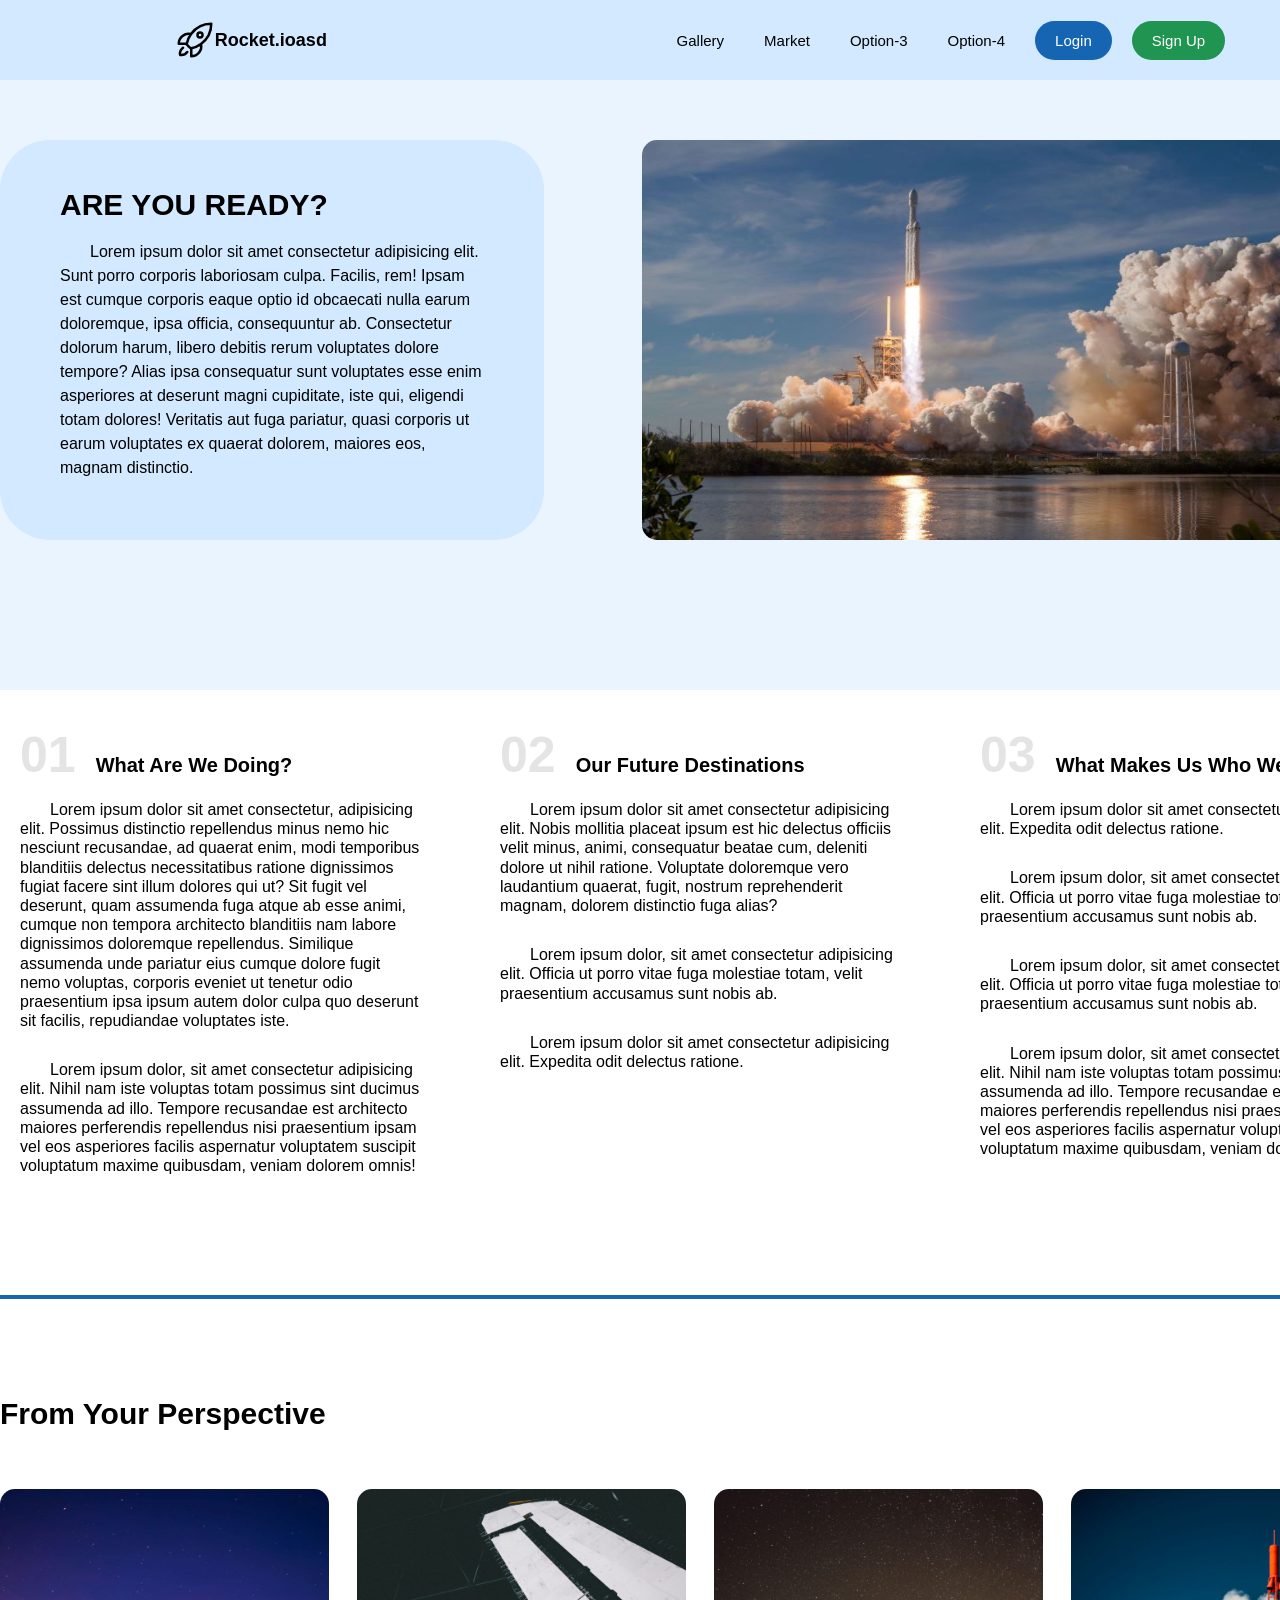
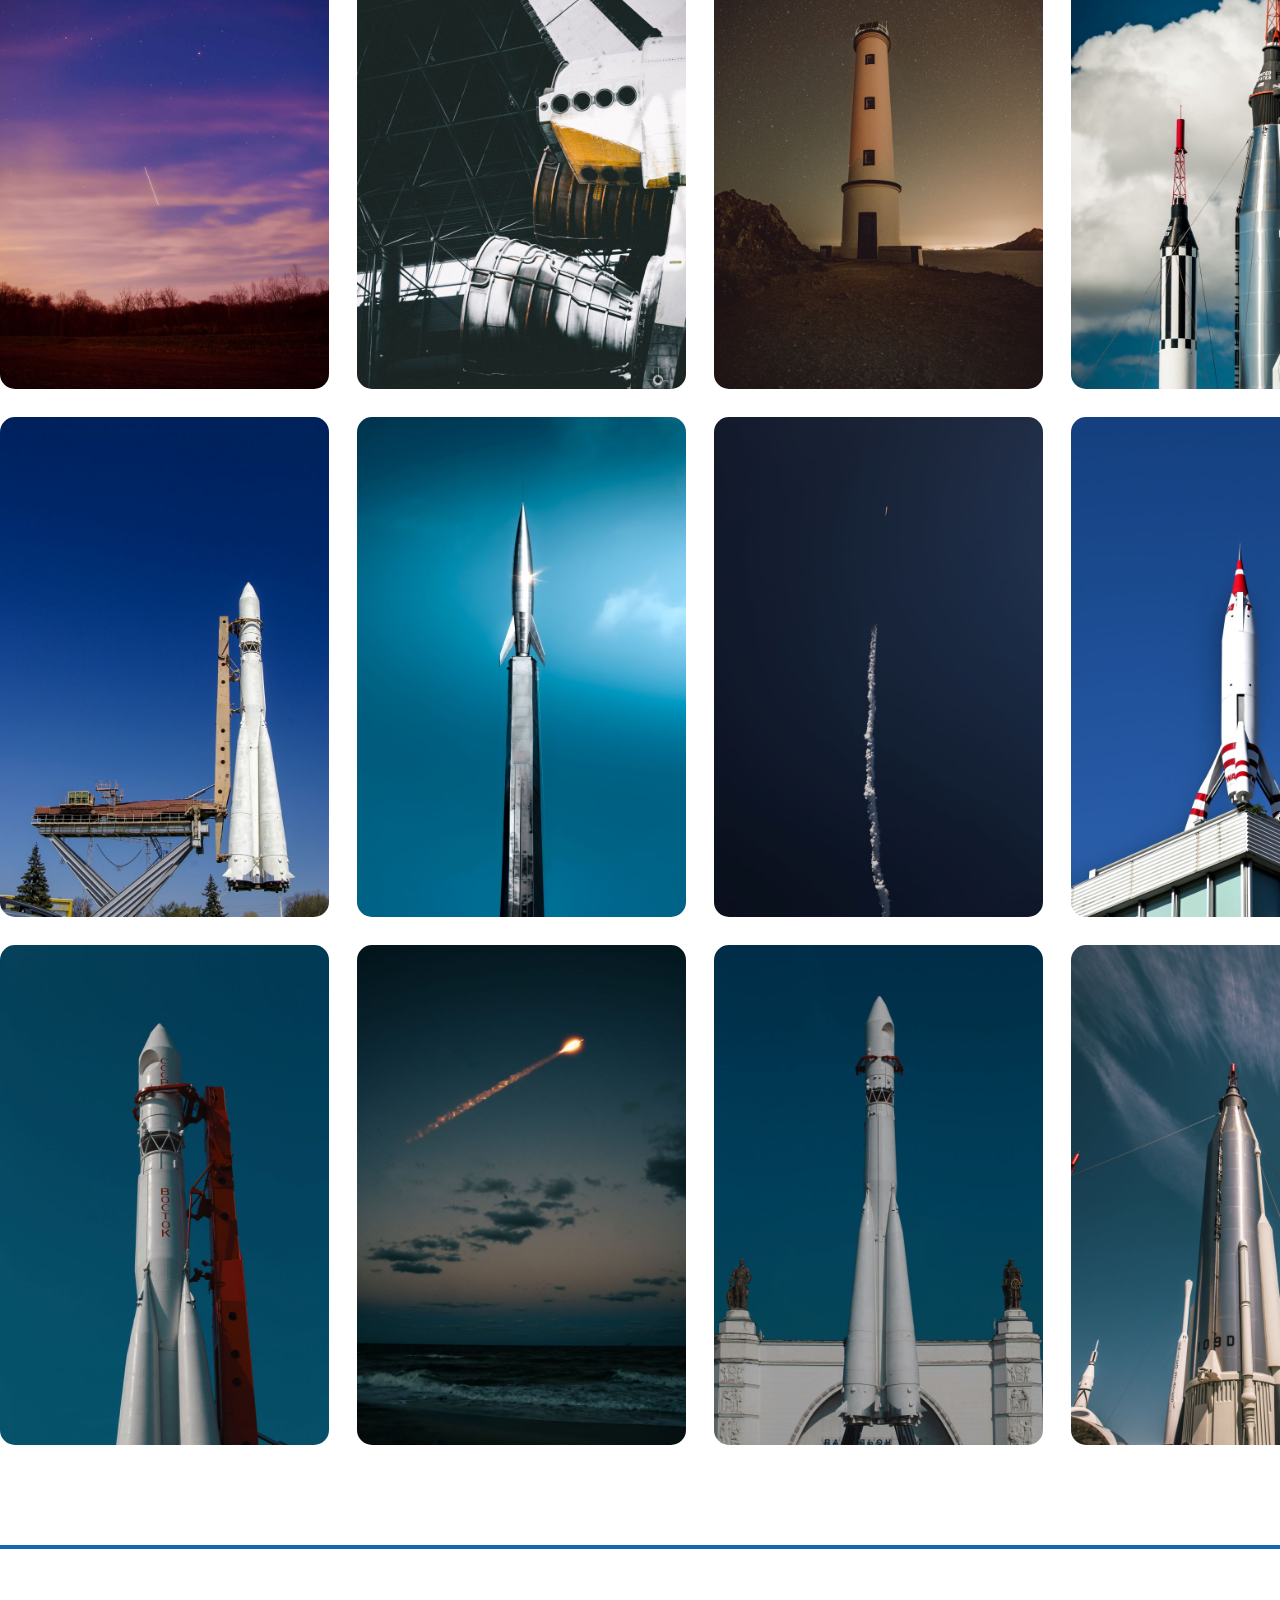
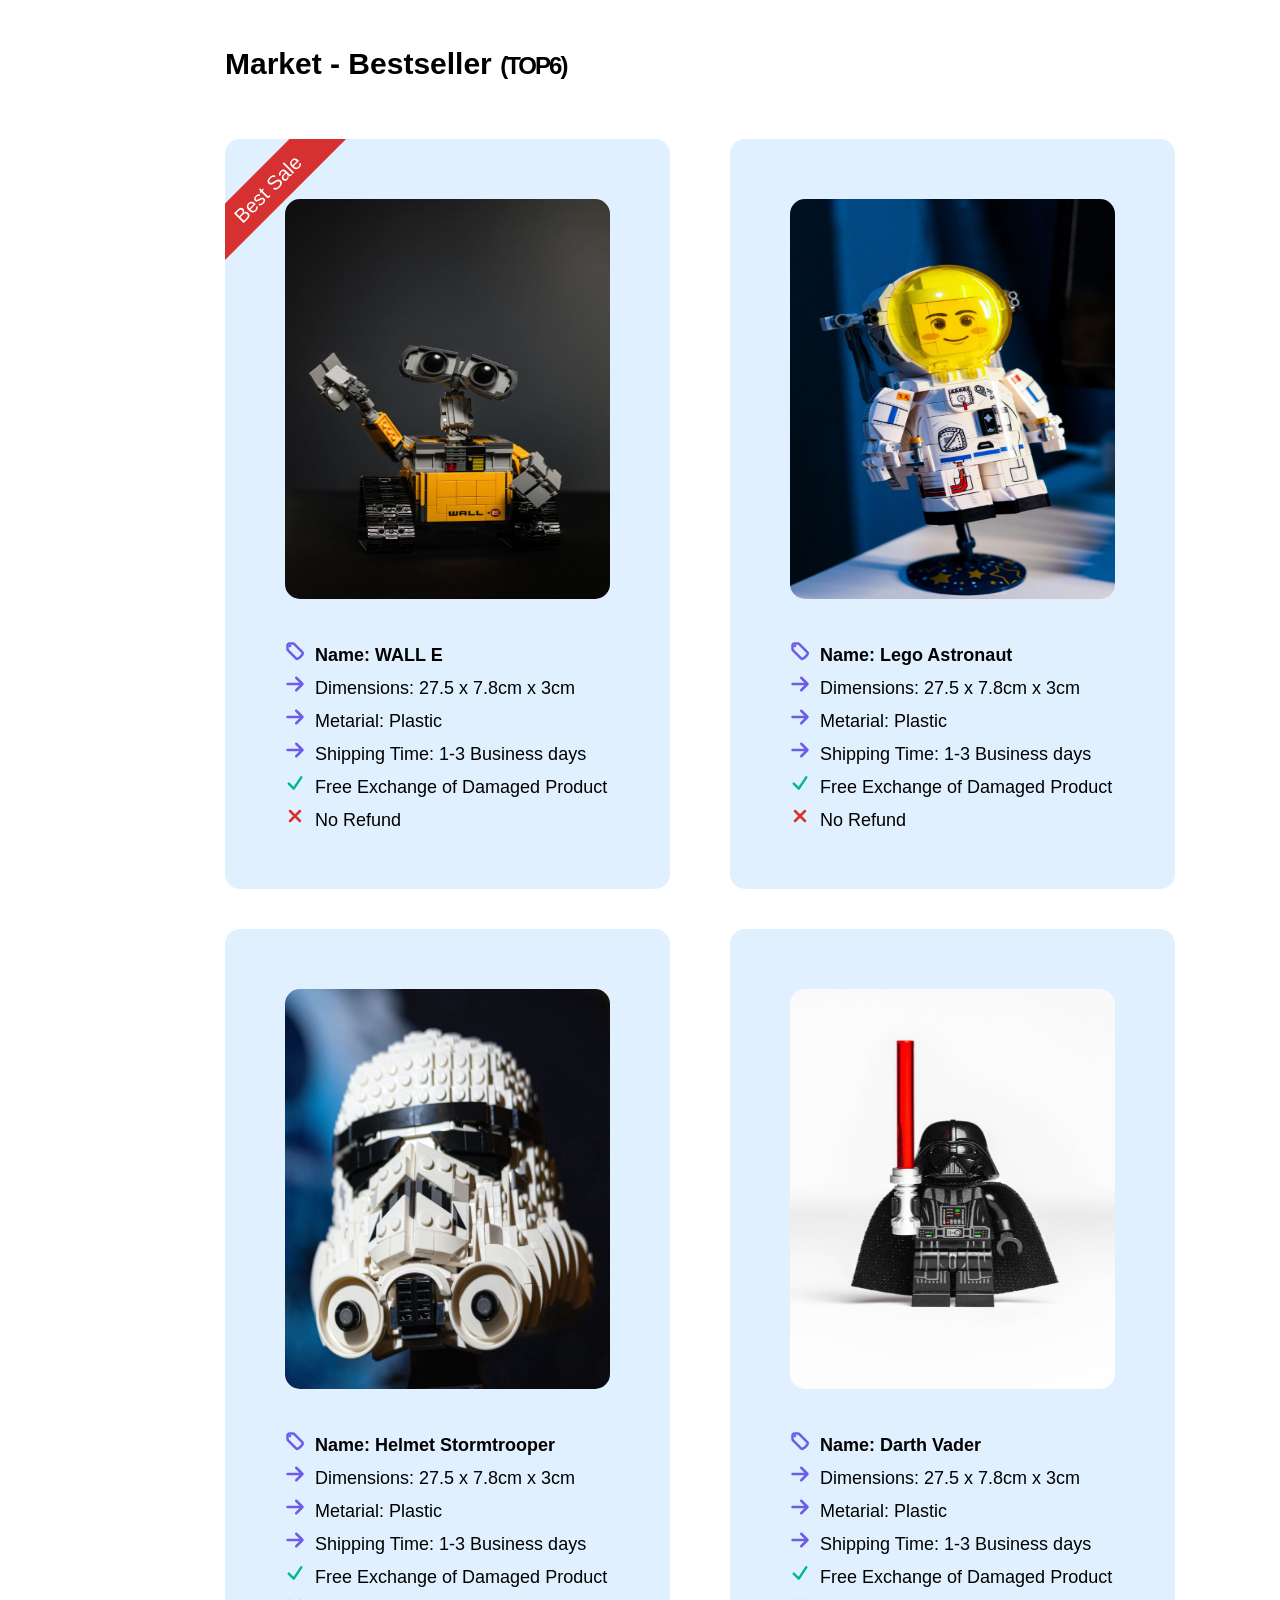
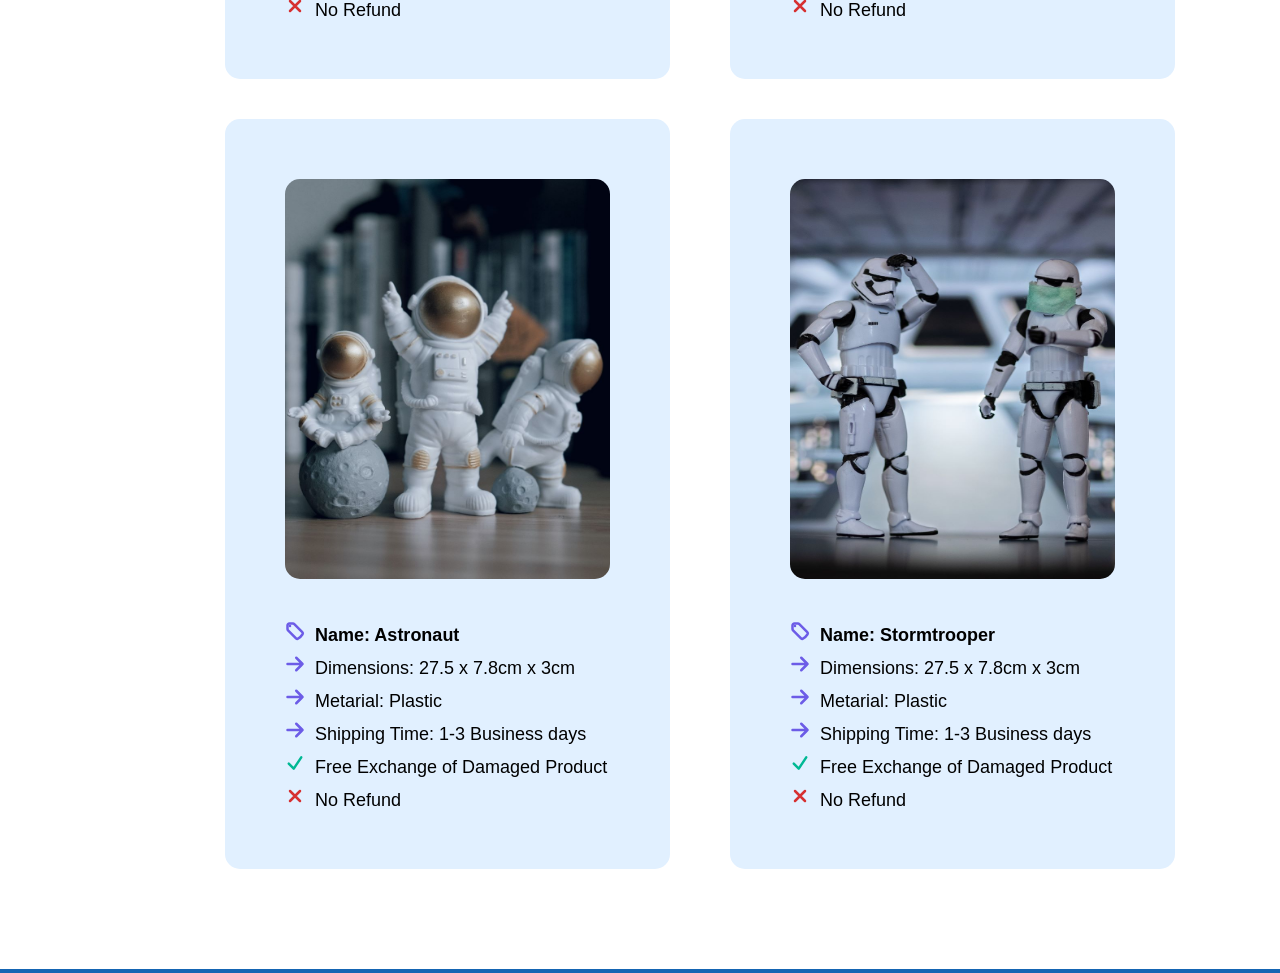
==== commit 1c4a904c: "test" ====
--- a/index.html
+++ b/index.html
@@ -27,7 +27,7 @@
                 d="M15.59 14.37a6 6 0 0 1-5.84 7.38v-4.8m5.84-2.58a14.98 14.98 0 0 0 6.16-12.12A14.98 14.98 0 0 0 9.631 8.41m5.96 5.96a14.926 14.926 0 0 1-5.841 2.58m-.119-8.54a6 6 0 0 0-7.381 5.84h4.8m2.581-5.84a14.927 14.927 0 0 0-2.58 5.84m2.699 2.7c-.103.021-.207.041-.311.06a15.09 15.09 0 0 1-2.448-2.448 14.9 14.9 0 0 1 .06-.312m-2.24 2.39a4.493 4.493 0 0 0-1.757 4.306 4.493 4.493 0 0 0 4.306-1.758M16.5 9a1.5 1.5 0 1 1-3 0 1.5 1.5 0 0 1 3 0Z"
               />
             </svg>
-            <p class="logo-text">Rocket.io</p>
+            <p class="logo-text">Rocket.ioasd</p>
           </a>
           <nav>
             <a class="nav-item" href="#gallery">Gallery</a>
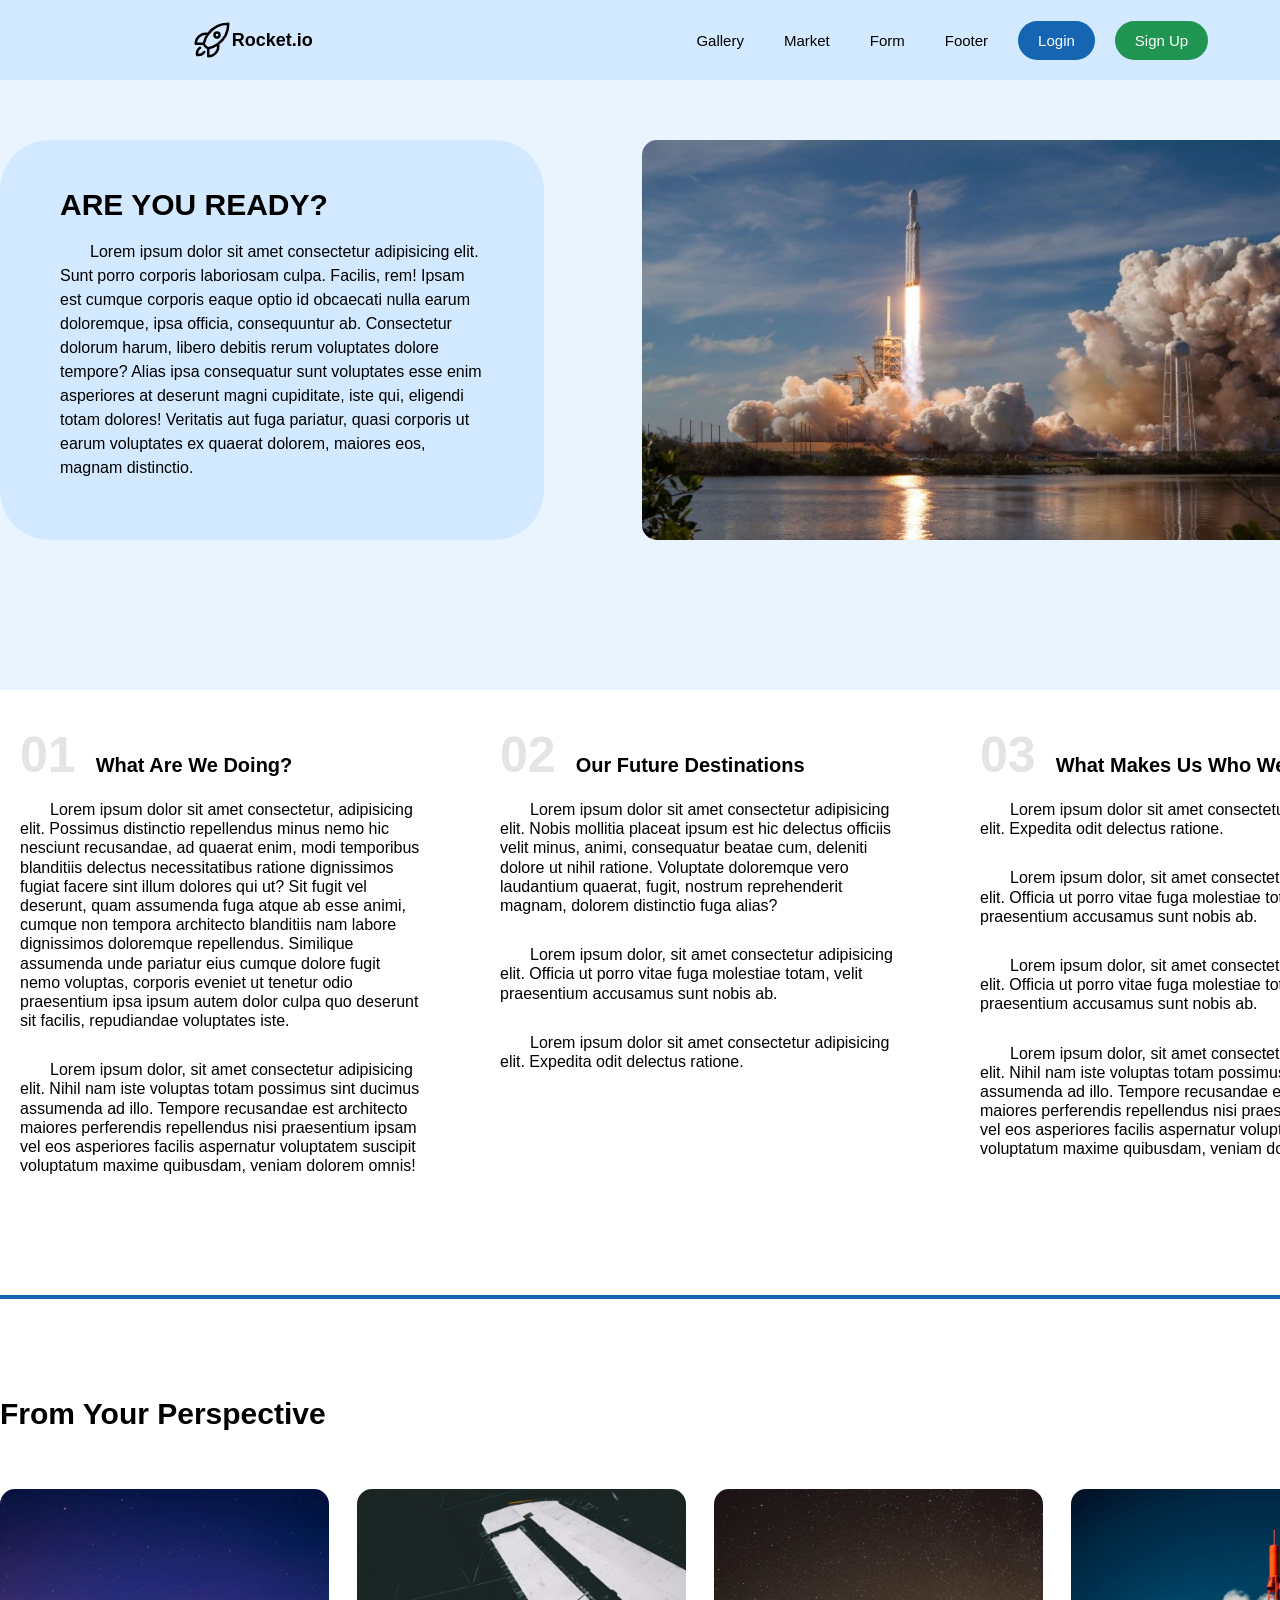
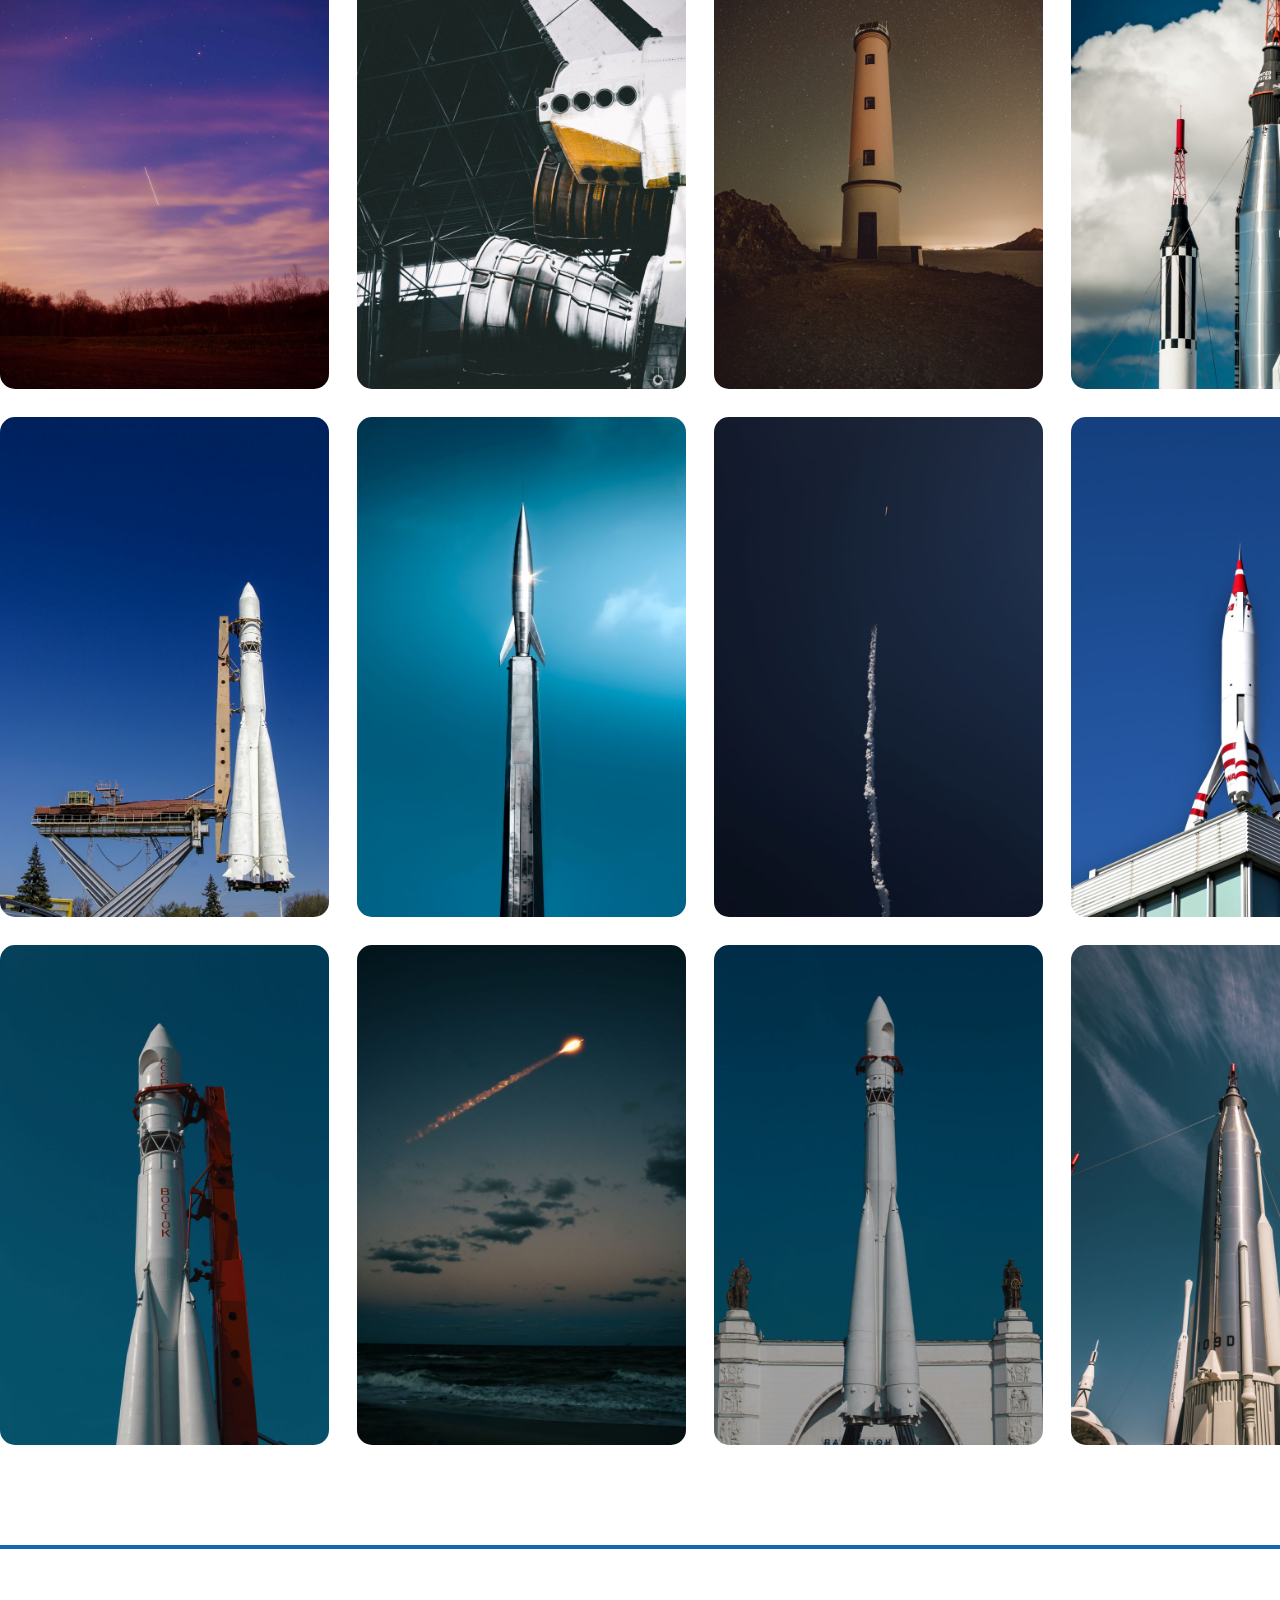
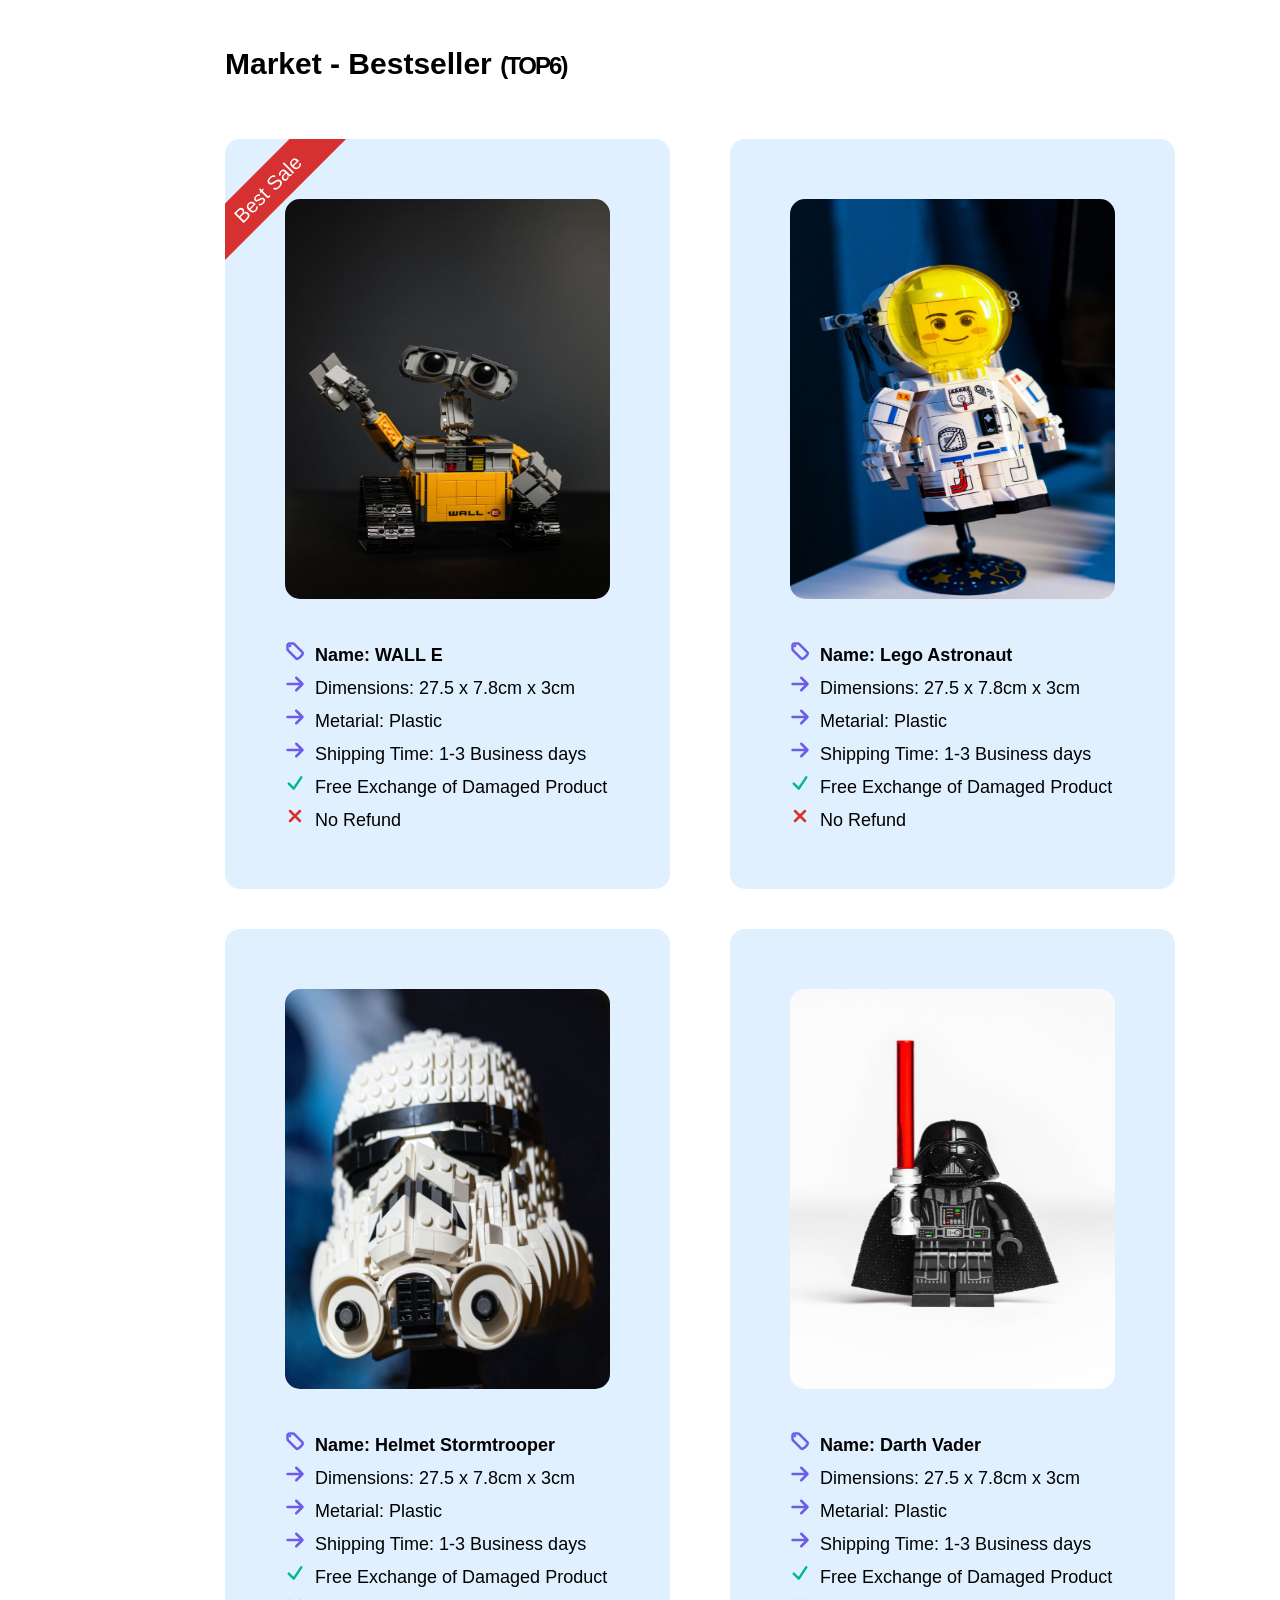
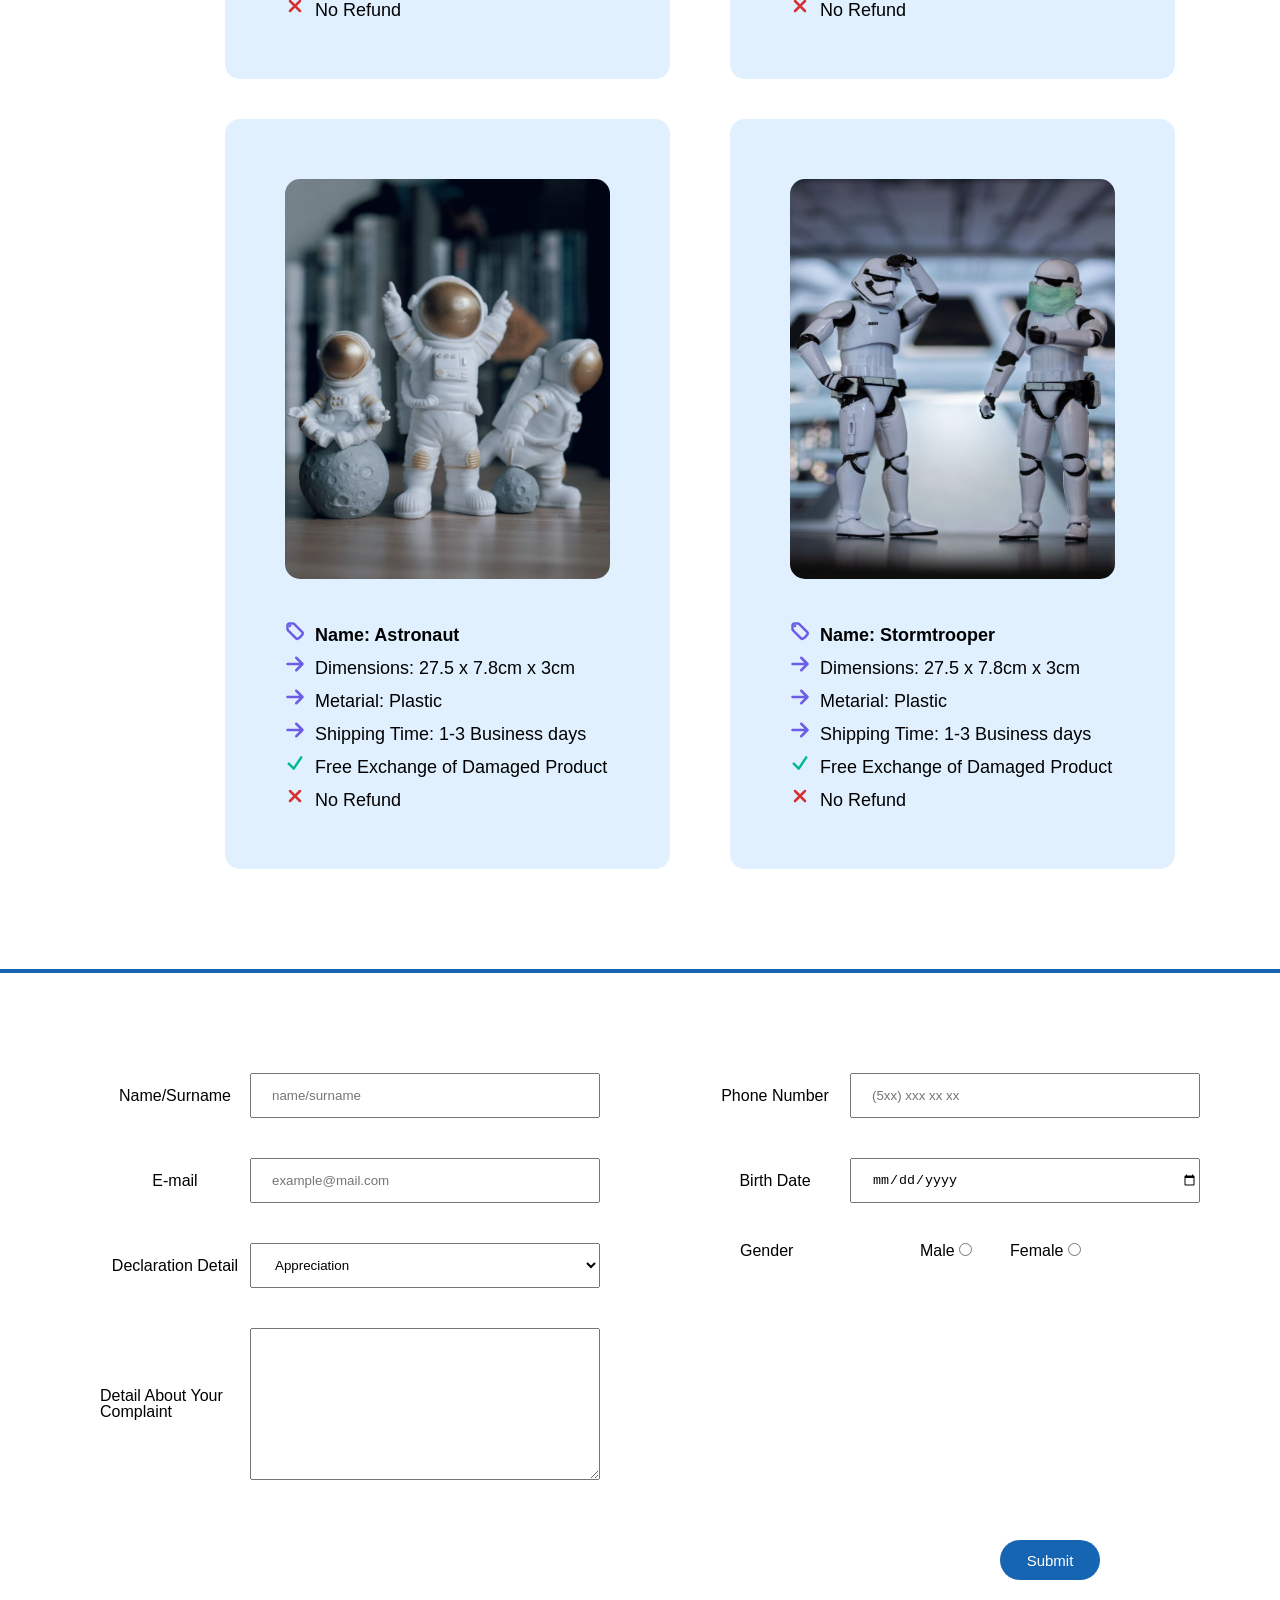
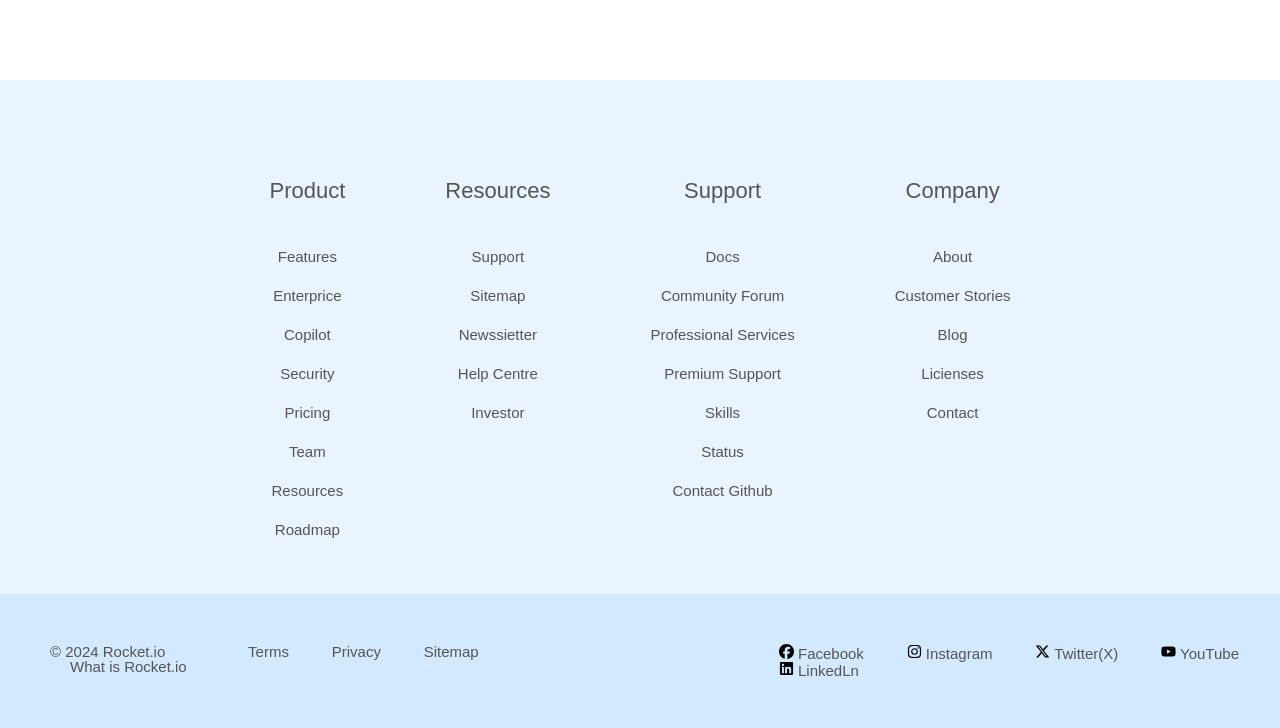
==== commit ee63f5d9: "add form and footer" ====
--- a/index.html
+++ b/index.html
@@ -27,13 +27,13 @@
                 d="M15.59 14.37a6 6 0 0 1-5.84 7.38v-4.8m5.84-2.58a14.98 14.98 0 0 0 6.16-12.12A14.98 14.98 0 0 0 9.631 8.41m5.96 5.96a14.926 14.926 0 0 1-5.841 2.58m-.119-8.54a6 6 0 0 0-7.381 5.84h4.8m2.581-5.84a14.927 14.927 0 0 0-2.58 5.84m2.699 2.7c-.103.021-.207.041-.311.06a15.09 15.09 0 0 1-2.448-2.448 14.9 14.9 0 0 1 .06-.312m-2.24 2.39a4.493 4.493 0 0 0-1.757 4.306 4.493 4.493 0 0 0 4.306-1.758M16.5 9a1.5 1.5 0 1 1-3 0 1.5 1.5 0 0 1 3 0Z"
               />
             </svg>
-            <p class="logo-text">Rocket.ioasd</p>
+            <p class="logo-text">Rocket.io</p>
           </a>
           <nav>
             <a class="nav-item" href="#gallery">Gallery</a>
             <a class="nav-item" href="#market">Market</a>
-            <a class="nav-item" href="#">Option-3</a>
-            <a class="nav-item" href="#">Option-4</a>
+            <a class="nav-item" href="#form">Form</a>
+            <a class="nav-item" href="#footer">Footer</a>
             <a class="nav-btn-login" href="#">Login</a>
             <a class="nav-btn-sign" href="#">Sign Up</a>
           </nav>
@@ -912,5 +912,198 @@
         </div>
       </div>
     </section>
+
+    <section id="form" class="container form-section">
+      <form class="form-container" action="">
+        <div class="form-item-container">
+          <label class="form-label" for="name-surname">Name/Surname</label>
+          <input id="name-surname" type="text" placeholder="name/surname" />
+        </div>
+        <div class="form-item-container">
+          <label class="form-label" for="phone-number">Phone Number</label>
+          <input id="phone-number" type="text" placeholder="(5xx) xxx xx xx" />
+        </div>
+        <div class="form-item-container">
+          <label class="form-label" for="mail">E-mail</label>
+          <input id="mail" type="email" placeholder="example@mail.com" />
+        </div>
+        <div class="form-item-container">
+          <label class="form-label" for="date">Birth Date</label>
+          <input id="date" type="date" placeholder="example@mail.com" />
+        </div>
+        <div class="form-item-container">
+          <label class="form-label" for="declaration-detail"
+            >Declaration Detail</label
+          >
+          <select name="declaration-detail" id="declaration-detail">
+            <option name="declaration-item" value="appreciation">
+              Appreciation
+            </option>
+            <option name="declaration-item" value="complaint">Complaint</option>
+            <option name="declaration-item" value="recommendation">
+              Recommendation
+            </option>
+            <option name="declaration-item" value="request">Request</option>
+          </select>
+        </div>
+        <div class="form-item-container-radio">
+          <p class="form-radio-text">Gender</p>
+          <div class="form-radio-items">
+            <div>
+              <label class="form-label-radio" for="radio">Male</label>
+              <input id="radio" name="radio" type="radio" />
+            </div>
+            <div>
+              <label class="form-label-radio" for="radio">Female</label>
+              <input id="radio" name="radio" type="radio" />
+            </div>
+          </div>
+        </div>
+        <div class="form-item-container">
+          <label class="form-label" for="textarea"
+            >Detail About Your Complaint</label
+          >
+          <textarea
+            name="textarea"
+            id="textarea"
+            cols="30"
+            rows="10"
+          ></textarea>
+        </div>
+        <input class="form-submit" type="submit" />
+      </form>
+    </section>
+
+    <section id="footer" class="section-footer">
+      <div class="footer-content-text">
+        <div class="footer-item-container">
+          <a class="footer-item-title" href="#">Product</a>
+          <a class="footer-item" href="#">Features</a>
+          <a class="footer-item" href="#">Enterprice</a>
+          <a class="footer-item" href="#">Copilot</a>
+          <a class="footer-item" href="#">Security</a>
+          <a class="footer-item" href="#">Pricing</a>
+          <a class="footer-item" href="#">Team</a>
+          <a class="footer-item" href="#">Resources</a>
+          <a class="footer-item" href="#">Roadmap</a>
+        </div>
+
+        <div class="footer-item-container">
+          <a class="footer-item-title" href="#">Resources</a>
+          <a class="footer-item" href="#">Support</a>
+          <a class="footer-item" href="#">Sitemap</a>
+          <a class="footer-item" href="#">Newssietter</a>
+          <a class="footer-item" href="#">Help Centre</a>
+          <a class="footer-item" href="#">Investor</a>
+        </div>
+
+        <div class="footer-item-container">
+          <a class="footer-item-title" href="#">Support</a>
+          <a class="footer-item" href="#">Docs</a>
+          <a class="footer-item" href="#">Community Forum</a>
+          <a class="footer-item" href="#">Professional Services</a>
+          <a class="footer-item" href="#">Premium Support</a>
+          <a class="footer-item" href="#">Skills</a>
+          <a class="footer-item" href="#">Status</a>
+          <a class="footer-item" href="#">Contact Github</a>
+        </div>
+
+        <div class="footer-item-container">
+          <a class="footer-item-title" href="#">Company</a>
+          <a class="footer-item" href="#">About</a>
+          <a class="footer-item" href="#">Customer Stories</a>
+          <a class="footer-item" href="#">Blog</a>
+          <a class="footer-item" href="#">Licienses</a>
+          <a class="footer-item" href="#">Contact</a>
+        </div>
+      </div>
+      <div class="footer-end-container">
+        <div>
+          <p class="footer-copy-text">&copy; 2024 Rocket.io</p>
+          <a class="footer-end-text" href="#">Terms</a>
+          <a class="footer-end-text" href="#">Privacy</a>
+          <a class="footer-end-text" href="#">Sitemap</a>
+          <a class="footer-end-text" href="#">What is Rocket.io</a>
+        </div>
+
+        <div class="footer-social-container">
+          <a class="social-item" href="#"
+            ><svg
+              xmlns="http://www.w3.org/2000/svg"
+              height="16"
+              width="16"
+              viewBox="0 0 512 512"
+              class="social-icon"
+            >
+              <!--!Font Awesome Free 6.5.1 by @fontawesome - https://fontawesome.com License - https://fontawesome.com/license/free Copyright 2024 Fonticons, Inc.-->
+              <path
+                d="M512 256C512 114.6 397.4 0 256 0S0 114.6 0 256C0 376 82.7 476.8 194.2 504.5V334.2H141.4V256h52.8V222.3c0-87.1 39.4-127.5 125-127.5c16.2 0 44.2 3.2 55.7 6.4V172c-6-.6-16.5-1-29.6-1c-42 0-58.2 15.9-58.2 57.2V256h83.6l-14.4 78.2H287V510.1C413.8 494.8 512 386.9 512 256h0z"
+              />
+            </svg>
+            Facebook</a
+          >
+          <a class="social-item" href="#"
+            ><svg
+              xmlns="http://www.w3.org/2000/svg"
+              height="16"
+              width="14"
+              viewBox="0 0 448 512"
+              class="social-icon"
+            >
+              <!--!Font Awesome Free 6.5.1 by @fontawesome - https://fontawesome.com License - https://fontawesome.com/license/free Copyright 2024 Fonticons, Inc.-->
+              <path
+                d="M224.1 141c-63.6 0-114.9 51.3-114.9 114.9s51.3 114.9 114.9 114.9S339 319.5 339 255.9 287.7 141 224.1 141zm0 189.6c-41.1 0-74.7-33.5-74.7-74.7s33.5-74.7 74.7-74.7 74.7 33.5 74.7 74.7-33.6 74.7-74.7 74.7zm146.4-194.3c0 14.9-12 26.8-26.8 26.8-14.9 0-26.8-12-26.8-26.8s12-26.8 26.8-26.8 26.8 12 26.8 26.8zm76.1 27.2c-1.7-35.9-9.9-67.7-36.2-93.9-26.2-26.2-58-34.4-93.9-36.2-37-2.1-147.9-2.1-184.9 0-35.8 1.7-67.6 9.9-93.9 36.1s-34.4 58-36.2 93.9c-2.1 37-2.1 147.9 0 184.9 1.7 35.9 9.9 67.7 36.2 93.9s58 34.4 93.9 36.2c37 2.1 147.9 2.1 184.9 0 35.9-1.7 67.7-9.9 93.9-36.2 26.2-26.2 34.4-58 36.2-93.9 2.1-37 2.1-147.8 0-184.8zM398.8 388c-7.8 19.6-22.9 34.7-42.6 42.6-29.5 11.7-99.5 9-132.1 9s-102.7 2.6-132.1-9c-19.6-7.8-34.7-22.9-42.6-42.6-11.7-29.5-9-99.5-9-132.1s-2.6-102.7 9-132.1c7.8-19.6 22.9-34.7 42.6-42.6 29.5-11.7 99.5-9 132.1-9s102.7-2.6 132.1 9c19.6 7.8 34.7 22.9 42.6 42.6 11.7 29.5 9 99.5 9 132.1s2.7 102.7-9 132.1z"
+              />
+            </svg>
+            Instagram</a
+          >
+          <a class="social-item" href="#"
+            ><svg
+              xmlns="http://www.w3.org/2000/svg"
+              height="16"
+              width="16"
+              viewBox="0 0 512 512"
+              class="social-icon"
+            >
+              <!--!Font Awesome Free 6.5.1 by @fontawesome - https://fontawesome.com License - https://fontawesome.com/license/free Copyright 2024 Fonticons, Inc.-->
+              <path
+                d="M389.2 48h70.6L305.6 224.2 487 464H345L233.7 318.6 106.5 464H35.8L200.7 275.5 26.8 48H172.4L272.9 180.9 389.2 48zM364.4 421.8h39.1L151.1 88h-42L364.4 421.8z"
+              />
+            </svg>
+            Twitter(X)</a
+          >
+          <a class="social-item" href="#"
+            ><svg
+              xmlns="http://www.w3.org/2000/svg"
+              height="16"
+              width="18"
+              viewBox="0 0 576 512"
+              class="social-icon"
+            >
+              <!--!Font Awesome Free 6.5.1 by @fontawesome - https://fontawesome.com License - https://fontawesome.com/license/free Copyright 2024 Fonticons, Inc.-->
+              <path
+                d="M549.7 124.1c-6.3-23.7-24.8-42.3-48.3-48.6C458.8 64 288 64 288 64S117.2 64 74.6 75.5c-23.5 6.3-42 24.9-48.3 48.6-11.4 42.9-11.4 132.3-11.4 132.3s0 89.4 11.4 132.3c6.3 23.7 24.8 41.5 48.3 47.8C117.2 448 288 448 288 448s170.8 0 213.4-11.5c23.5-6.3 42-24.2 48.3-47.8 11.4-42.9 11.4-132.3 11.4-132.3s0-89.4-11.4-132.3zm-317.5 213.5V175.2l142.7 81.2-142.7 81.2z"
+              />
+            </svg>
+            YouTube</a
+          >
+          <a class="social-item" href="#"
+            ><svg
+              xmlns="http://www.w3.org/2000/svg"
+              height="16"
+              width="14"
+              viewBox="0 0 448 512"
+              class="social-icon"
+            >
+              <!--!Font Awesome Free 6.5.1 by @fontawesome - https://fontawesome.com License - https://fontawesome.com/license/free Copyright 2024 Fonticons, Inc.-->
+              <path
+                d="M416 32H31.9C14.3 32 0 46.5 0 64.3v383.4C0 465.5 14.3 480 31.9 480H416c17.6 0 32-14.5 32-32.3V64.3c0-17.8-14.4-32.3-32-32.3zM135.4 416H69V202.2h66.5V416zm-33.2-243c-21.3 0-38.5-17.3-38.5-38.5S80.9 96 102.2 96c21.2 0 38.5 17.3 38.5 38.5 0 21.3-17.2 38.5-38.5 38.5zm282.1 243h-66.4V312c0-24.8-.5-56.7-34.5-56.7-34.6 0-39.9 27-39.9 54.9V416h-66.4V202.2h63.7v29.2h.9c8.9-16.8 30.6-34.5 62.9-34.5 67.2 0 79.7 44.3 79.7 101.9V416z"
+              />
+            </svg>
+            LinkedLn</a
+          >
+        </div>
+      </div>
+    </section>
   </body>
 </html>
--- a/CSS/general.css
+++ b/CSS/general.css
@@ -6,6 +6,7 @@
 
 html {
   font-size: 62.5%;
+  scroll-behavior: smooth;
 }
 
 body {
--- a/CSS/style.css
+++ b/CSS/style.css
@@ -221,7 +221,6 @@
   height: 50rem;
   border-radius: 15px;
   transition: all 0.6s;
-  object-position: center;
 }
 
 .gallery-img:hover {
@@ -330,3 +329,168 @@
   font-size: 2.4rem;
   letter-spacing: -2px;
 }
+
+/***********************************************************/
+/***********************************************************/
+
+/*FORM SECTION*/
+
+.form-section {
+  padding: 10rem 0 20rem 0;
+}
+
+.form-container {
+  display: grid;
+  grid-template-columns: 1fr 1fr;
+  flex-direction: column;
+  row-gap: 4rem;
+  margin: 0 auto;
+  padding: 0 10rem;
+  font-size: 1.6rem;
+  position: relative;
+}
+
+.form-item-container {
+  display: grid;
+  grid-template-columns: 1fr 3fr;
+}
+
+.form-label {
+  display: flex;
+  justify-content: center;
+  align-items: center;
+}
+
+#name-surname,
+#phone-number,
+#mail,
+#date,
+#declaration-detail {
+  height: 4.5rem;
+  max-width: 35rem;
+  padding: 1rem 0 1rem 2rem;
+}
+
+#textarea {
+  max-width: 35rem;
+  max-height: 50rem;
+}
+
+.form-submit {
+  position: absolute;
+  width: 10rem;
+  height: 4rem;
+  right: 30rem;
+  bottom: -10rem;
+  background-color: #1565b3;
+  color: #fff;
+  font-size: 1.5rem;
+  border: none;
+  border-radius: 100px;
+  transition: all 0.5s;
+}
+
+.form-submit:hover,
+.form-submit:active {
+  background-color: #1b82e6;
+}
+
+.form-item-container-radio {
+  display: grid;
+  grid-template-columns: 1fr 1fr;
+  padding: 0 20rem 0 4rem;
+}
+
+.form-radio-text {
+  display: flex;
+}
+
+.form-radio-items {
+  display: grid;
+  grid-template-columns: 1fr 1fr;
+  max-width: 35rem;
+  height: 4.5rem;
+}
+
+/***********************************************************/
+/***********************************************************/
+
+/*FOOTER SECTION*/
+
+.section-footer {
+  padding-top: 10rem;
+  background-color: #e9f4ff;
+}
+
+.footer-content-text {
+  display: grid;
+  grid-template-columns: repeat(4, 1fr);
+  display: flex;
+  justify-content: center;
+  text-align: center;
+  column-gap: 10rem;
+  padding-bottom: 5rem;
+}
+
+.footer-item-container {
+  display: flex;
+  flex-direction: column;
+  row-gap: 1rem;
+}
+
+.footer-item-title {
+  font-size: 2.2rem;
+  text-decoration: none;
+  color: #555;
+  display: block;
+  padding-bottom: 3rem;
+}
+.footer-item {
+  font-size: 1.5rem;
+  text-decoration: none;
+  color: #555;
+  display: block;
+  padding: 0.7rem 0;
+}
+
+.footer-end-container {
+  background-color: #d2e9ff;
+  padding: 5rem 0 5rem 5rem;
+  display: flex;
+  grid-template-columns: 1fr 1fr;
+  flex-direction: row;
+  column-gap: 20rem;
+}
+
+.footer-copy-text {
+  font-size: 1.5rem;
+  display: inline-block;
+  padding: 0 6rem 0 0;
+  text-decoration: none;
+  color: #555;
+}
+
+.footer-end-text {
+  font-size: 1.5rem;
+  display: inline-block;
+  padding: 0 2rem 0 2rem;
+  text-decoration: none;
+  color: #555;
+}
+
+.footer-social-container {
+  display: inline-block;
+}
+
+.social-item {
+  display: inline-block;
+  font-size: 1.5rem;
+  text-decoration: none;
+  padding: 0 2rem;
+  color: #555;
+}
+
+.social-icon {
+  height: 1.5rem;
+  width: 1.5rem;
+}
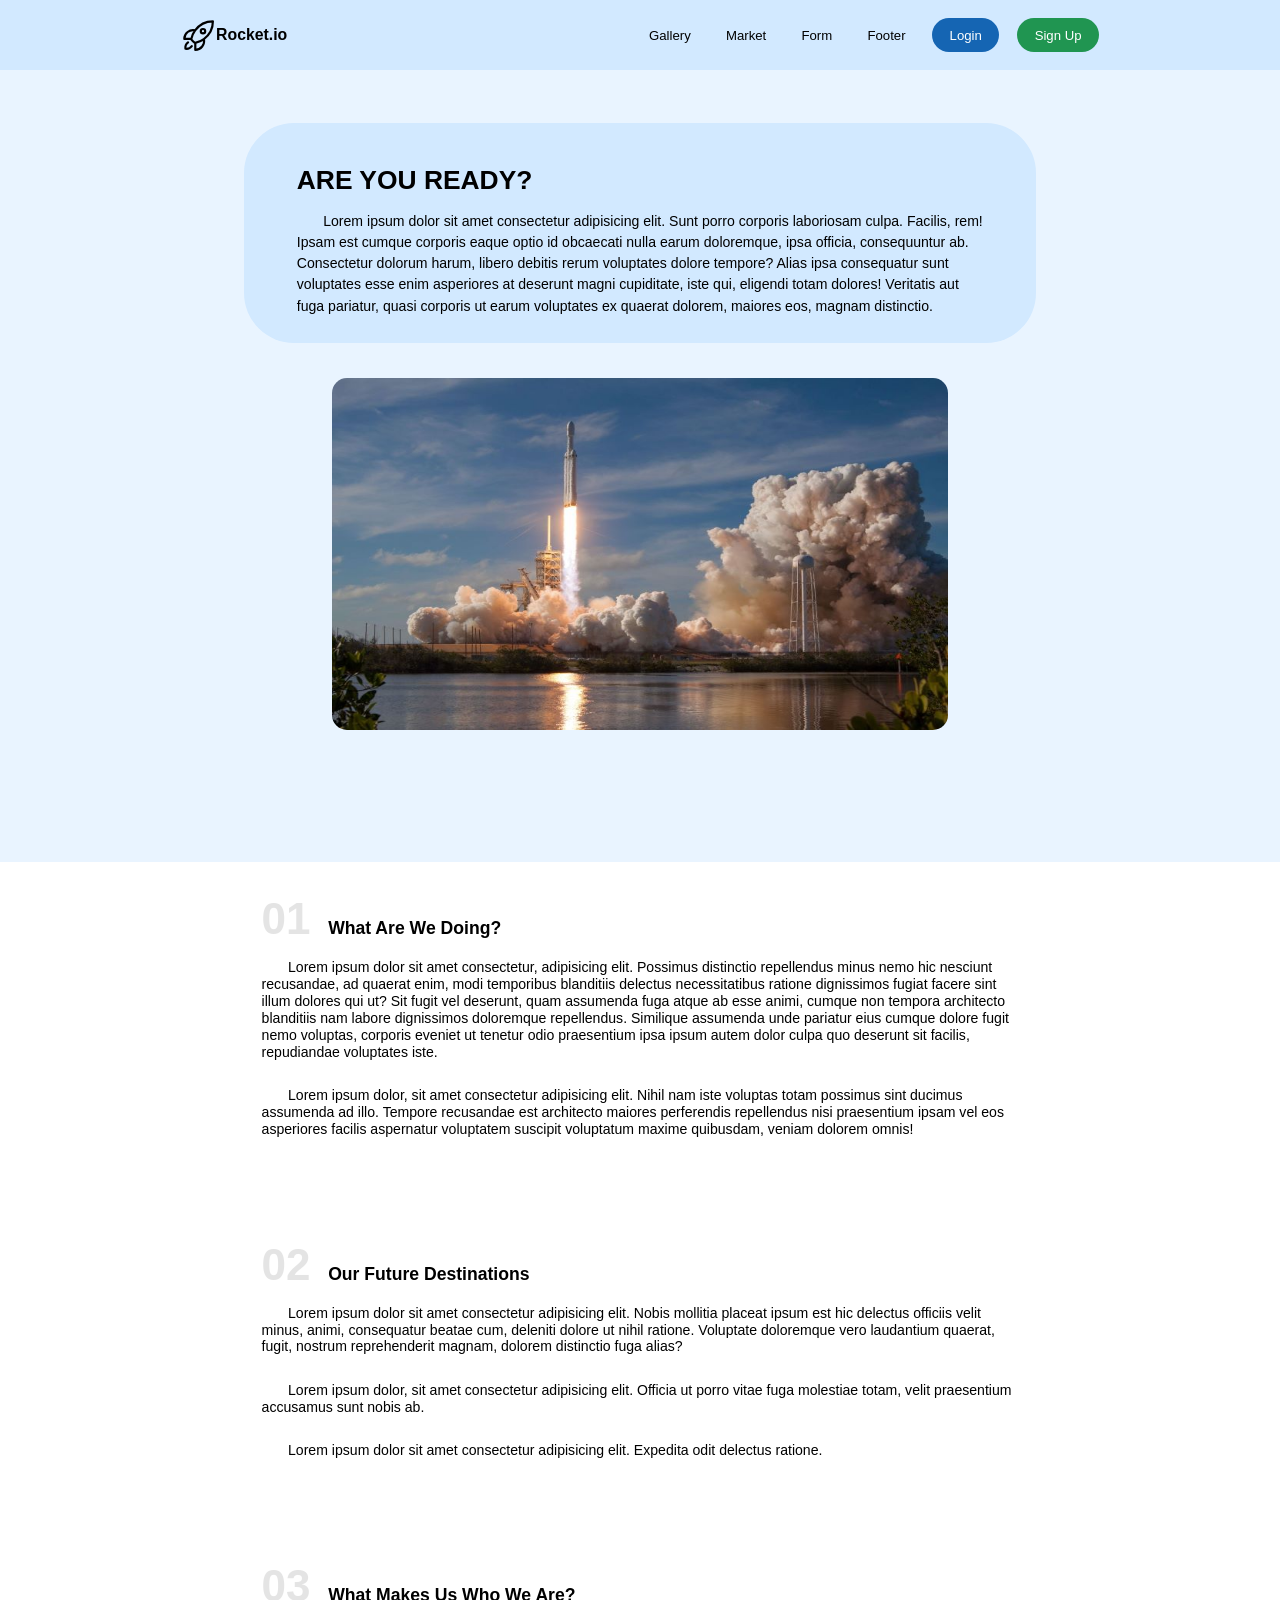
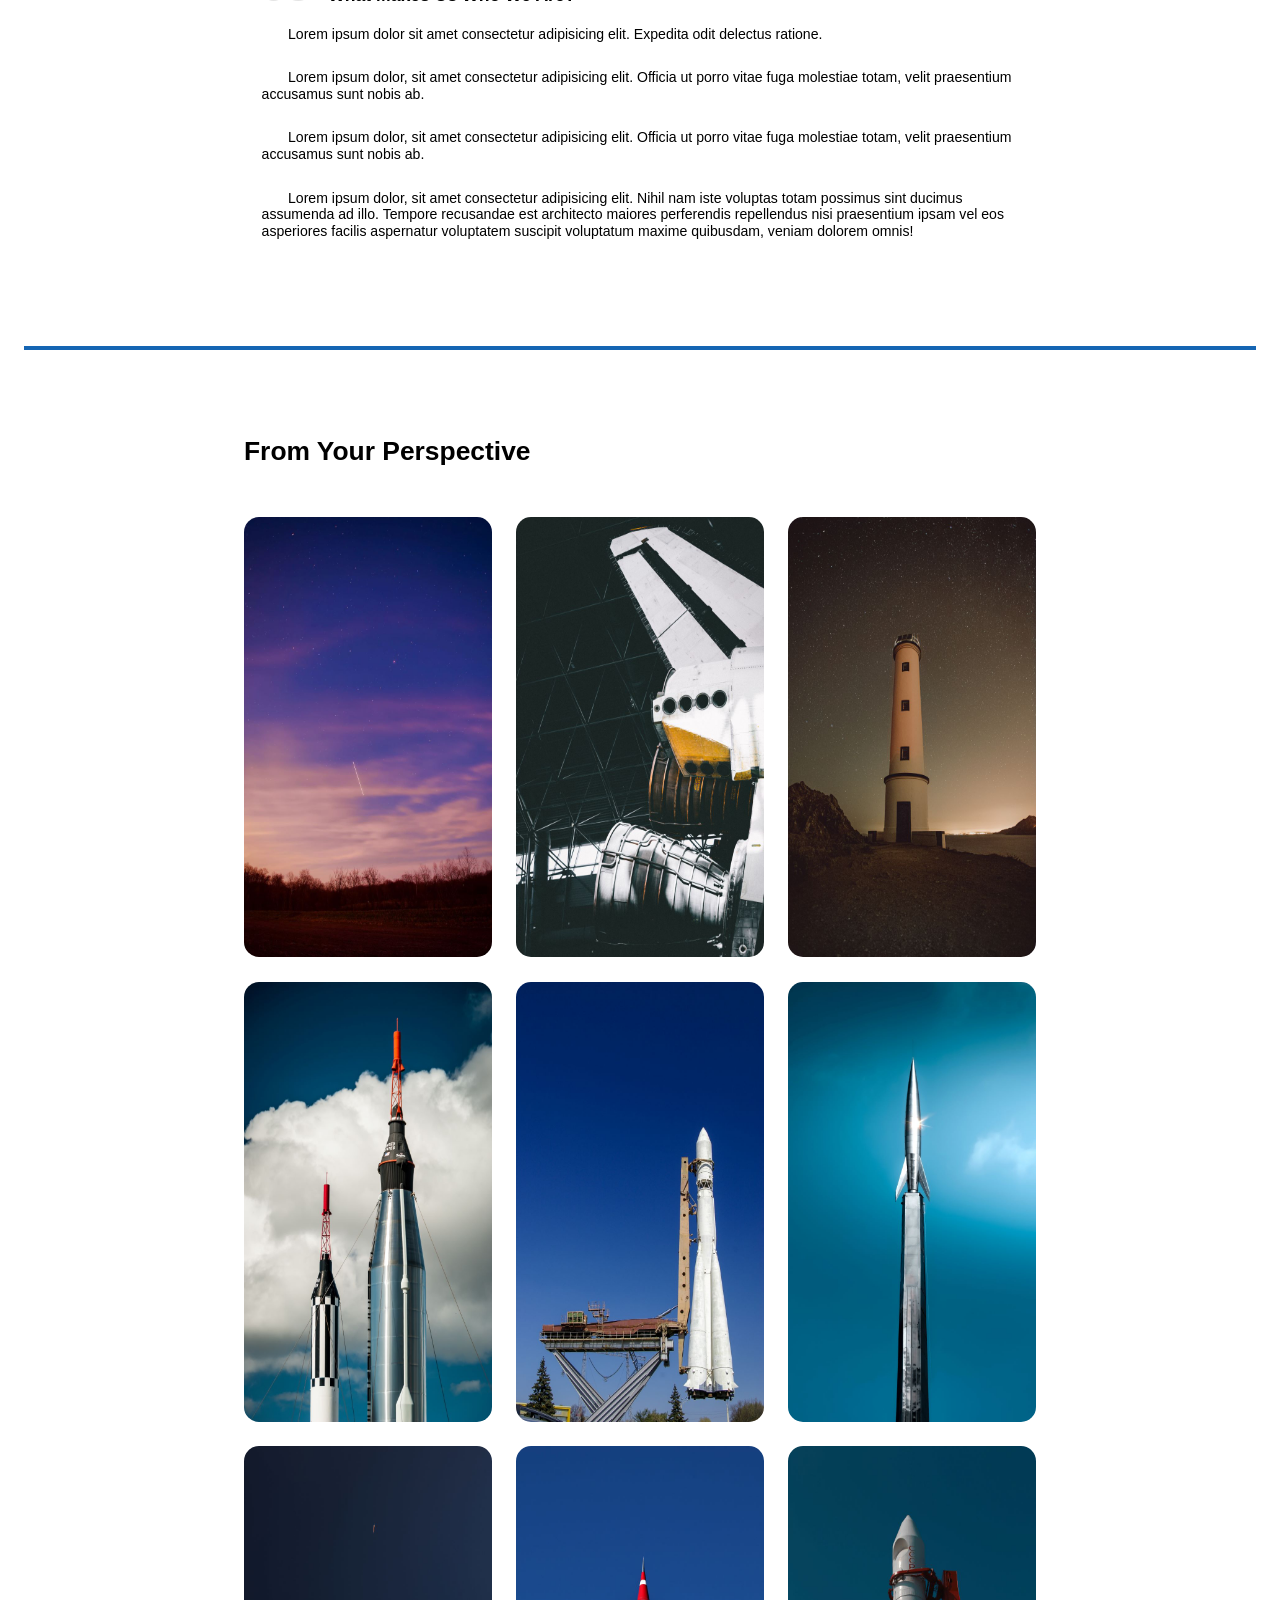
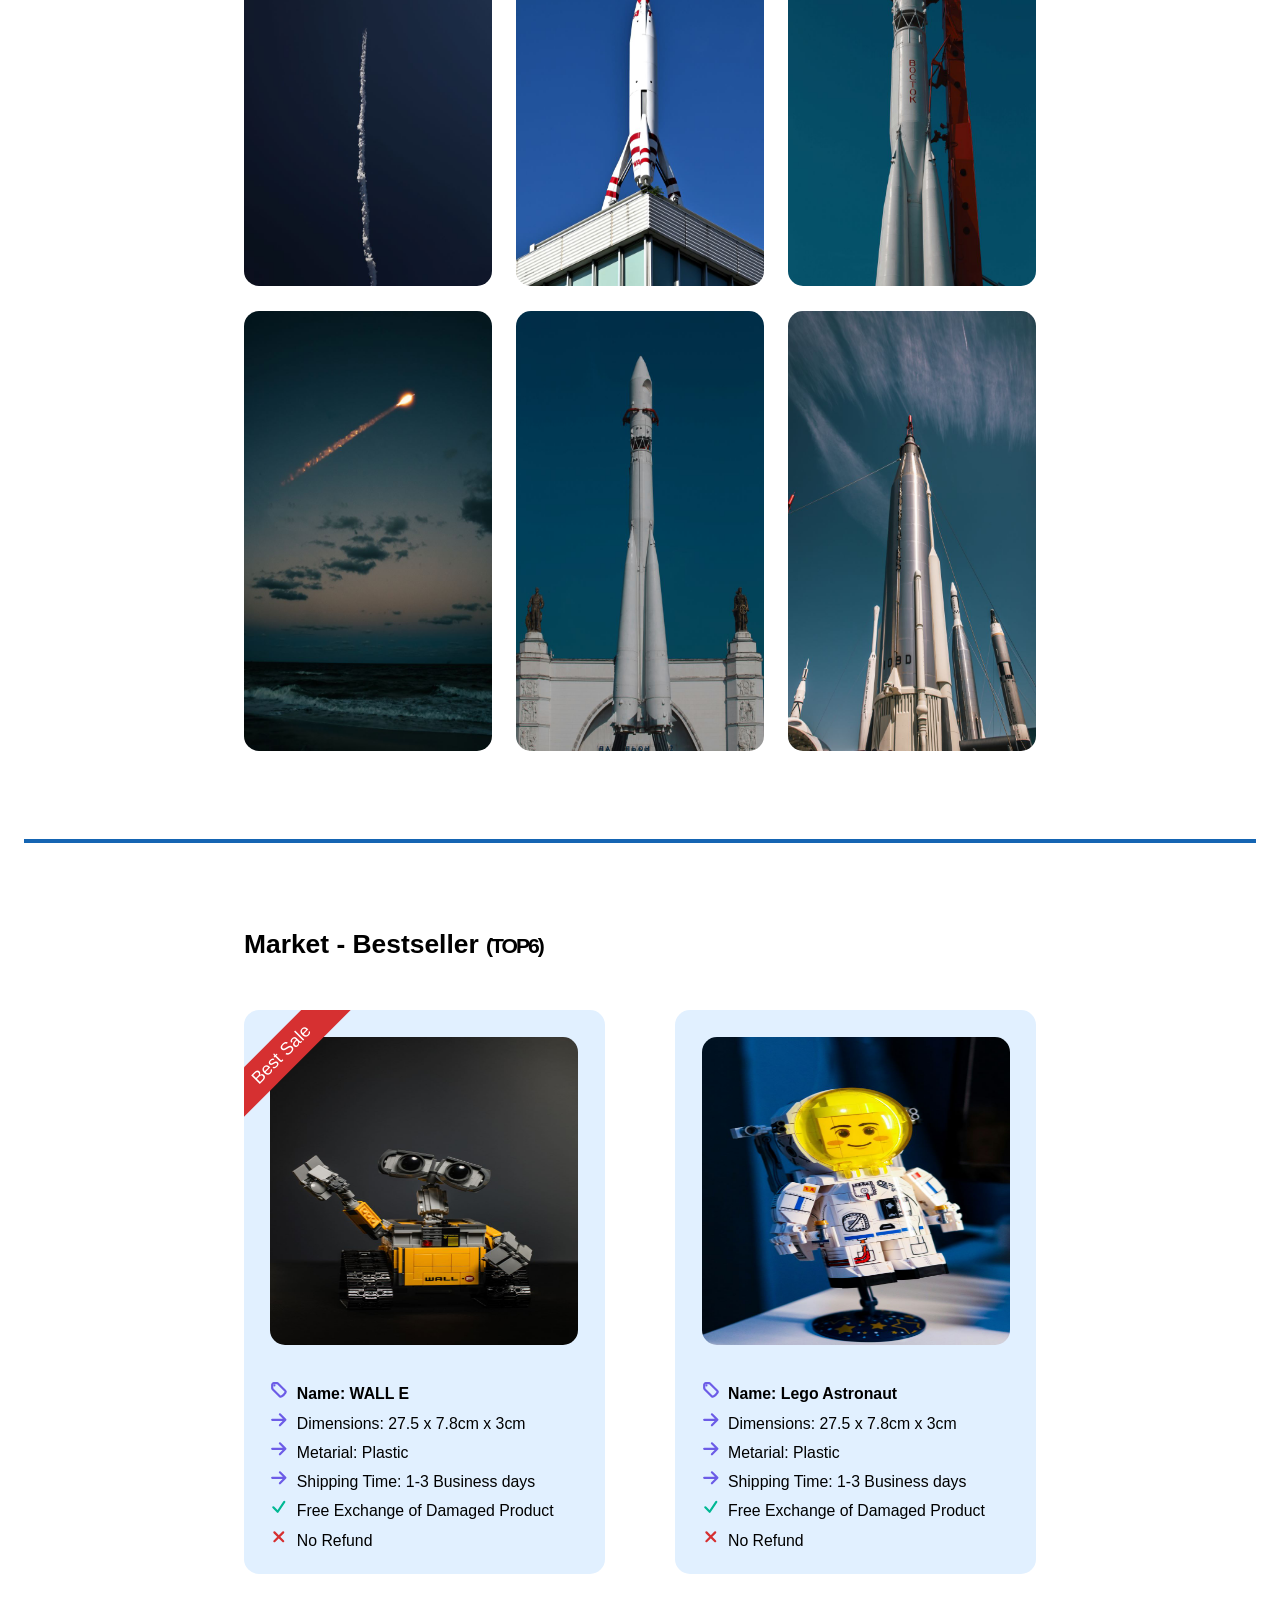
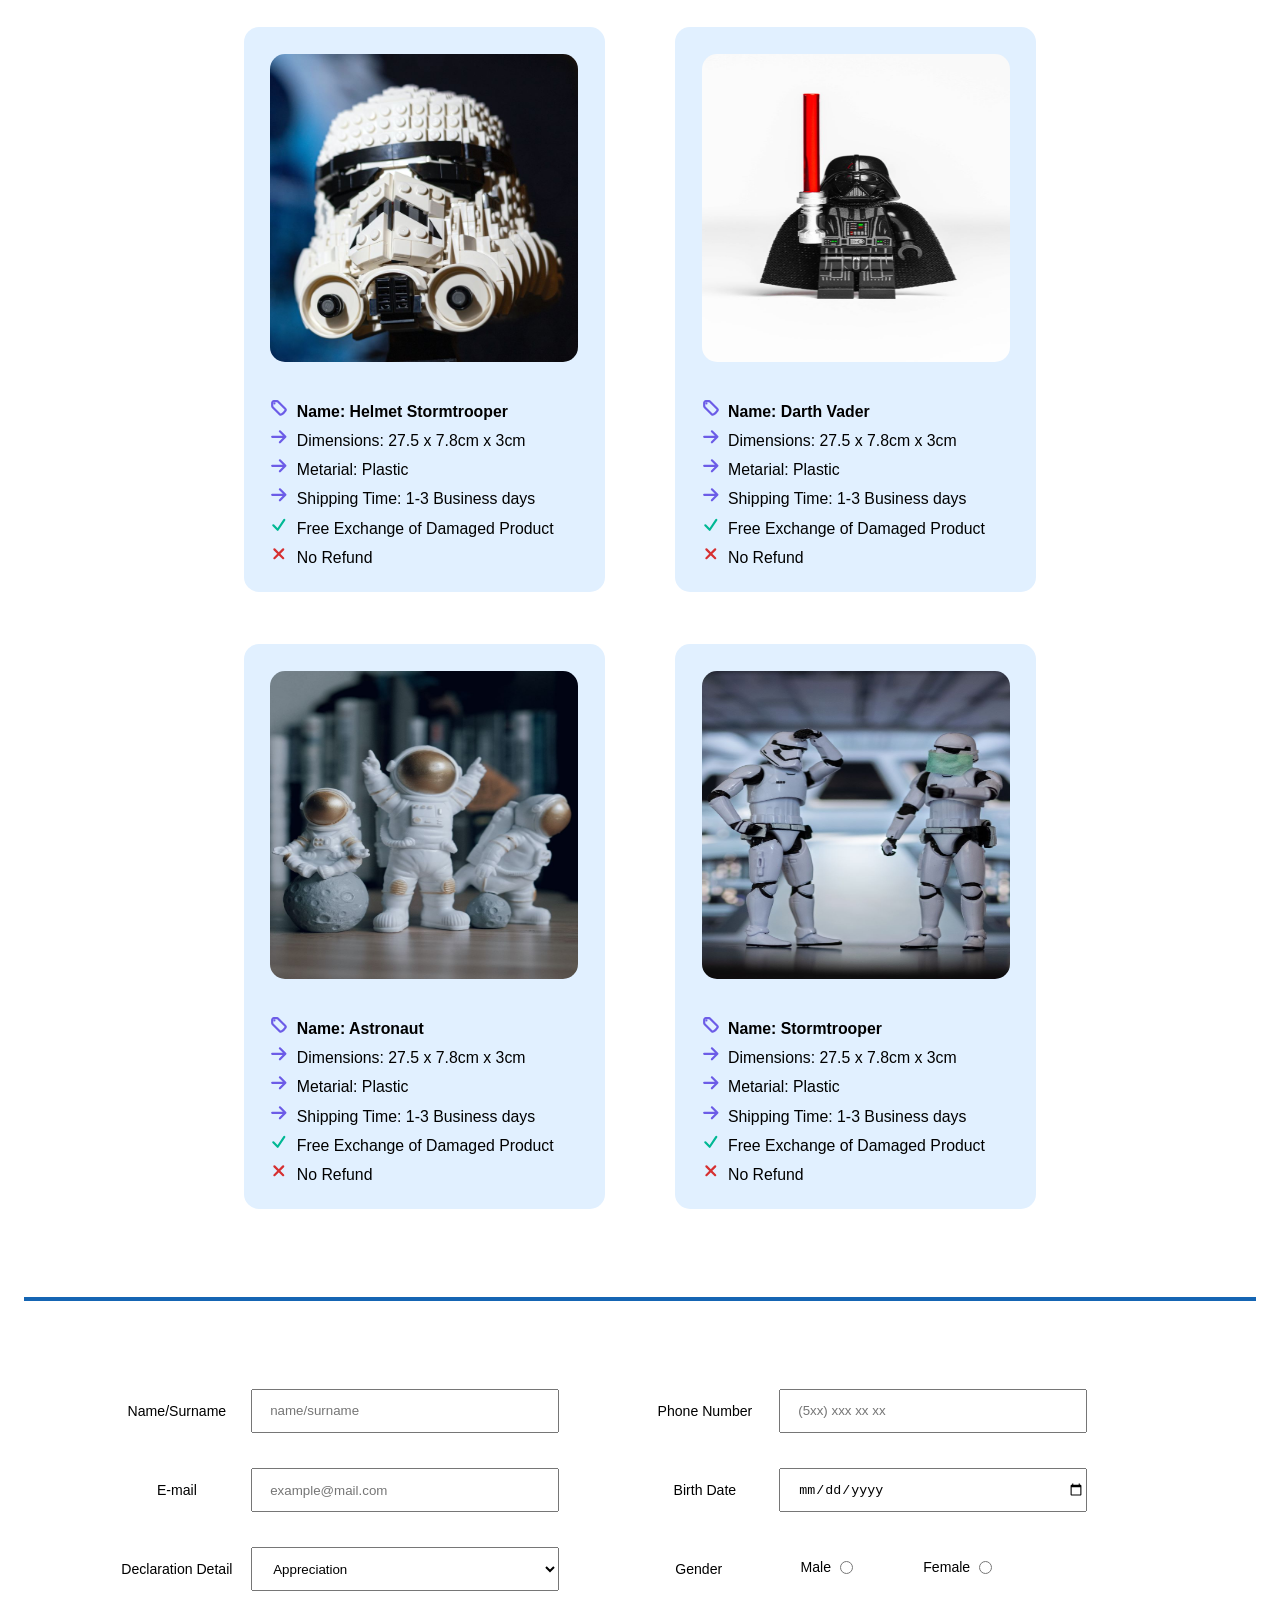
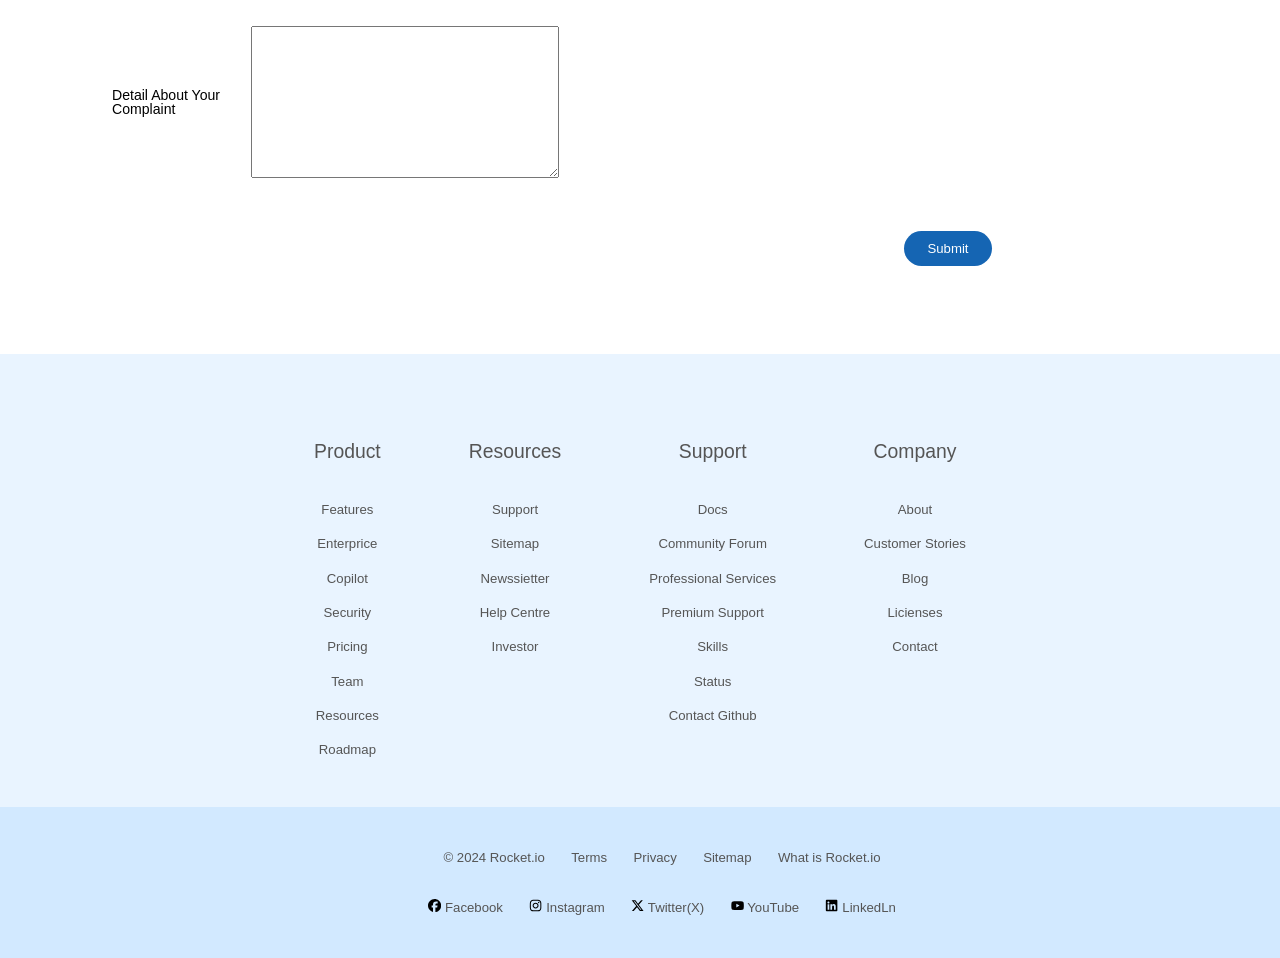
==== commit ad5572f4: "Responsive up to 500 pixels" ====
--- a/index.html
+++ b/index.html
@@ -7,11 +7,12 @@
 
     <link rel="stylesheet" href="CSS/general.css" />
     <link rel="stylesheet" href="CSS/style.css" />
+    <link rel="stylesheet" href="/CSS/queries.css" />
   </head>
   <body>
     <section id="pagehome" class="header-section">
       <div class="nav-container">
-        <div class="nav-bar container">
+        <div class="nav-bar">
           <a class="logo-link" href="#pagehome">
             <svg
               xmlns="http://www.w3.org/2000/svg"
@@ -949,11 +950,11 @@
         <div class="form-item-container-radio">
           <p class="form-radio-text">Gender</p>
           <div class="form-radio-items">
-            <div>
+            <div class="form-radio-item">
               <label class="form-label-radio" for="radio">Male</label>
               <input id="radio" name="radio" type="radio" />
             </div>
-            <div>
+            <div class="form-radio-item">
               <label class="form-label-radio" for="radio">Female</label>
               <input id="radio" name="radio" type="radio" />
             </div>
@@ -1018,7 +1019,7 @@
         </div>
       </div>
       <div class="footer-end-container">
-        <div>
+        <div class="footer-end-content">
           <p class="footer-copy-text">&copy; 2024 Rocket.io</p>
           <a class="footer-end-text" href="#">Terms</a>
           <a class="footer-end-text" href="#">Privacy</a>
--- a/CSS/style.css
+++ b/CSS/style.css
@@ -16,10 +16,6 @@
 .header-section {
   padding-bottom: 15rem;
   background-color: #e9f4ff;
-}
-
-.nav-container {
-  background-color: #d2e9ff;
 }
 
 .nav-bar {
@@ -29,6 +25,7 @@
   align-items: center;
   gap: 3rem;
   padding: 2rem;
+  background-color: #d2e9ff;
 }
 
 .nav-bar nav {
@@ -238,15 +235,14 @@
 }
 
 .product-container {
-  width: 95rem;
   margin: 0 auto;
 }
 
 .product-market {
   display: grid;
-  grid-template-columns: 1fr 1fr;
-  row-gap: 4rem;
-  column-gap: 6rem;
+  grid-template-columns: 1fr 1fr 1fr;
+  row-gap: 6rem;
+  column-gap: 8rem;
 }
 .product-title {
   font-size: 3rem;
@@ -254,7 +250,7 @@
 }
 
 .product-card {
-  padding: 6rem;
+  padding: 3rem;
   background-color: #e1f0ff;
   border-radius: 15px;
   position: relative;
@@ -264,18 +260,19 @@
 .product-card:first-child::before {
   content: "Best Sale";
   font-size: 2rem;
-  padding: 1rem 5rem;
+  padding: 1rem 6rem;
   background-color: #d63031;
   color: #fff;
   position: absolute;
   transform: rotate(-45deg);
-  left: -5rem;
+  left: -6rem;
   top: 3rem;
+  z-index: 1;
 }
 
 .product-card img {
   width: 100%;
-  height: 40rem;
+  height: 35rem;
   border-radius: 15px;
 }
 
@@ -353,6 +350,7 @@
 .form-item-container {
   display: grid;
   grid-template-columns: 1fr 3fr;
+  column-gap: 1rem;
 }
 
 .form-label {
@@ -366,7 +364,7 @@
 #mail,
 #date,
 #declaration-detail {
-  height: 4.5rem;
+  height: 5rem;
   max-width: 35rem;
   padding: 1rem 0 1rem 2rem;
 }
@@ -399,10 +397,12 @@
   display: grid;
   grid-template-columns: 1fr 1fr;
   padding: 0 20rem 0 4rem;
+  column-gap: 2rem;
 }
 
 .form-radio-text {
   display: flex;
+  align-self: center;
 }
 
 .form-radio-items {
@@ -412,6 +412,17 @@
   height: 4.5rem;
 }
 
+.form-radio-item {
+  display: flex;
+  flex-direction: row;
+  align-items: center;
+  column-gap: 1rem;
+}
+
+.form-radio-item:nth-child(2) {
+  margin-left: 8rem;
+}
+
 /***********************************************************/
 /***********************************************************/
 
@@ -445,6 +456,7 @@
   display: block;
   padding-bottom: 3rem;
 }
+
 .footer-item {
   font-size: 1.5rem;
   text-decoration: none;
@@ -457,6 +469,7 @@
   background-color: #d2e9ff;
   padding: 5rem 0 5rem 5rem;
   display: flex;
+  justify-content: center;
   grid-template-columns: 1fr 1fr;
   flex-direction: row;
   column-gap: 20rem;
@@ -465,7 +478,6 @@
 .footer-copy-text {
   font-size: 1.5rem;
   display: inline-block;
-  padding: 0 6rem 0 0;
   text-decoration: none;
   color: #555;
 }
@@ -473,20 +485,21 @@
 .footer-end-text {
   font-size: 1.5rem;
   display: inline-block;
-  padding: 0 2rem 0 2rem;
   text-decoration: none;
   color: #555;
 }
 
 .footer-social-container {
   display: inline-block;
+  display: flex;
+  flex-direction: row;
+  column-gap: 3rem;
 }
 
 .social-item {
   display: inline-block;
   font-size: 1.5rem;
   text-decoration: none;
-  padding: 0 2rem;
   color: #555;
 }
 
@@ -494,3 +507,9 @@
   height: 1.5rem;
   width: 1.5rem;
 }
+
+.footer-end-content {
+  display: flex;
+  flex-direction: row;
+  column-gap: 3rem;
+}
--- a/CSS/queries.css
+++ b/CSS/queries.css
@@ -0,0 +1,584 @@
+@media (max-width: 1482px) {
+  html {
+    font-size: 55%;
+  }
+}
+
+@media (max-width: 1350px) {
+  .nav-text-section {
+    display: grid;
+    grid-template-columns: 1fr;
+    margin-top: 6rem;
+    display: flex;
+    flex-direction: column;
+    align-items: center;
+  }
+
+  .nav-text-content {
+    padding: 3rem 6rem 3rem 6rem;
+    background-color: #d2e9ff;
+    border-radius: 50px;
+    max-width: 90rem;
+  }
+
+  .cards {
+    display: flex;
+    align-items: center;
+    flex-direction: column;
+    row-gap: 6rem;
+  }
+
+  .card-container {
+    max-width: 90rem;
+  }
+
+  .gallery-container {
+    display: grid;
+    grid-template-columns: 1fr 1fr 1fr;
+    row-gap: 2.8rem;
+    column-gap: 2.8rem;
+    max-width: 90rem;
+  }
+
+  .gallery-img {
+    width: 100%;
+    height: 50rem;
+    border-radius: 15px;
+    transition: all 0.6s;
+  }
+
+  .gallery-section {
+    display: flex;
+    flex-direction: column;
+    align-items: center;
+  }
+
+  .gallery-title {
+    font-size: 3rem;
+    padding-bottom: 6rem;
+    padding-left: 25rem;
+    align-self: flex-start;
+  }
+
+  .product-market {
+    display: grid;
+    grid-template-columns: 1fr 1fr;
+    row-gap: 6rem;
+    column-gap: 8rem;
+  }
+
+  .product-card {
+    width: 41rem;
+    padding: 3rem;
+    background-color: #e1f0ff;
+    border-radius: 15px;
+    position: relative;
+    overflow: hidden;
+  }
+
+  .product-container {
+    display: flex;
+    flex-direction: column;
+    align-items: center;
+    margin: 0 auto;
+  }
+
+  .product-title {
+    font-size: 3rem;
+    margin-bottom: 6rem;
+    align-self: start;
+    padding-left: 25rem;
+  }
+
+  .footer-end-container {
+    background-color: #d2e9ff;
+    padding: 5rem 0 5rem 5rem;
+    display: flex;
+    align-items: center;
+    flex-direction: column;
+    row-gap: 4rem;
+  }
+}
+
+@media (max-width: 1235px) {
+  html {
+    font-size: 40%;
+  }
+
+  .logo-text {
+    font-size: 2.5rem;
+  }
+
+  .logo {
+    width: 5.5rem;
+    height: 5.5rem;
+  }
+
+  .nav-item:link,
+  .nav-item:visited {
+    font-size: 2.2rem;
+  }
+
+  .nav-text-title {
+    font-size: 3.7rem;
+  }
+
+  .nav-text-info {
+    font-size: 2.3rem;
+  }
+
+  .about-title {
+    font-size: 2.7rem;
+  }
+
+  .about-text {
+    font-size: 2.3rem;
+  }
+
+  .about-num {
+    font-size: 5.7rem;
+  }
+
+  .gallery-title {
+    font-size: 3.8rem;
+  }
+
+  .product-title {
+    font-size: 3.7rem;
+  }
+
+  .gallery-img {
+    width: 100%;
+    height: 45rem;
+  }
+
+  .product-features {
+    font-size: 2.3rem;
+  }
+
+  .features-icon {
+    width: 2.5rem;
+    height: 2.5rem;
+  }
+
+  .features-icon-positive {
+    width: 2.5rem;
+    height: 2.5rem;
+  }
+
+  .features-icon-negative {
+    width: 2.5rem;
+    height: 2.5rem;
+  }
+
+  .product-name {
+    font-size: 2.3rem;
+  }
+
+  .features-list {
+    display: flex;
+    row-gap: 2rem;
+    flex-direction: column;
+    justify-content: center;
+  }
+
+  .product-card {
+    width: 50rem;
+    padding: 3rem;
+  }
+
+  .product-card img {
+    height: 44rem;
+  }
+
+  .product-card:first-child::before {
+    font-size: 2.5rem;
+  }
+
+  .market-top-text {
+    font-size: 3rem;
+  }
+
+  .form-container {
+    font-size: 2rem;
+  }
+
+  #name-surname,
+  #phone-number,
+  #mail,
+  #date,
+  #declaration-detail {
+    height: 7rem;
+  }
+
+  .form-submit {
+    font-size: 2rem;
+    width: 13rem;
+    height: 5rem;
+  }
+
+  .form-radio-items {
+    max-width: 40rem;
+    height: 4.5rem;
+  }
+
+  .footer-item-title {
+    font-size: 2.8rem;
+  }
+
+  .footer-item {
+    font-size: 2rem;
+  }
+
+  .footer-end-text {
+    font-size: 2rem;
+  }
+
+  .social-item {
+    font-size: 2rem;
+  }
+
+  .social-icon {
+    height: 2rem;
+    width: 2rem;
+  }
+
+  .footer-copy-text {
+    font-size: 2rem;
+  }
+}
+
+@media (max-width: 950px) {
+  html {
+    font-size: 30%;
+  }
+
+  .logo-text {
+    font-size: 3rem;
+  }
+
+  .logo {
+    width: 6.6rem;
+    height: 6.6rem;
+  }
+
+  .nav-item:link,
+  .nav-item:visited {
+    font-size: 2.7rem;
+  }
+
+  .nav-text-title {
+    font-size: 4.2rem;
+  }
+
+  .nav-text-info {
+    font-size: 2.8rem;
+  }
+
+  .nav-text-content {
+    padding: 6rem 8rem 8rem 8rem;
+  }
+
+  .nav-img img {
+    width: 80rem;
+    height: 50rem;
+    border-radius: 15px;
+  }
+
+  .about-title {
+    font-size: 3.3rem;
+  }
+
+  .about-text {
+    font-size: 2.8rem;
+  }
+
+  .about-num {
+    font-size: 6.2rem;
+  }
+
+  .gallery-container {
+    display: grid;
+    grid-template-columns: 1fr 1fr;
+  }
+
+  .gallery-img {
+    width: 100%;
+    height: 60rem;
+  }
+
+  .product-title {
+    font-size: 4.2rem;
+  }
+
+  .product-features {
+    font-size: 2.8rem;
+  }
+
+  .features-icon {
+    width: 3rem;
+    height: 3rem;
+  }
+
+  .features-icon-positive {
+    width: 3rem;
+    height: 3rem;
+  }
+
+  .features-icon-negative {
+    width: 3rem;
+    height: 3rem;
+  }
+
+  .product-name {
+    font-size: 2.8rem;
+  }
+
+  .features-list {
+    display: flex;
+    row-gap: 2rem;
+    flex-direction: column;
+    justify-content: center;
+  }
+
+  .product-card {
+    width: 55rem;
+    padding: 3rem;
+  }
+
+  .product-card img {
+    height: 48rem;
+  }
+
+  .product-card:first-child::before {
+    font-size: 2.5rem;
+  }
+
+  .market-top-text {
+    font-size: 3.5rem;
+  }
+
+  .form-item-container-radio {
+    display: grid;
+    grid-template-columns: 1fr 1fr;
+    column-gap: 10rem;
+  }
+
+  .form-container {
+    font-size: 2rem;
+    padding: 0;
+  }
+
+  .form-submit {
+    font-size: 2.5rem;
+    width: 18rem;
+    height: 7rem;
+  }
+
+  .form-radio-items {
+    max-width: 40rem;
+    height: 4.5rem;
+  }
+
+  #name-surname,
+  #phone-number,
+  #mail,
+  #date,
+  #declaration-detail {
+    height: 9rem;
+    font-size: 2.2rem;
+  }
+
+  .footer-item-title {
+    font-size: 3.3rem;
+  }
+
+  .footer-item {
+    font-size: 2.5rem;
+  }
+
+  .footer-end-text {
+    font-size: 2.5rem;
+  }
+
+  .social-item {
+    font-size: 2.5rem;
+  }
+
+  .social-icon {
+    height: 2.5rem;
+    width: 2.5rem;
+  }
+
+  .footer-copy-text {
+    font-size: 2.5rem;
+  }
+}
+
+@media (max-width: 700px) {
+  html {
+    font-size: 20%;
+  }
+
+  .gallery-container {
+    display: grid;
+    grid-template-columns: 1fr;
+    flex-direction: column;
+    row-gap: 8rem;
+  }
+
+  .gallery-img {
+    width: 80rem;
+    height: 110rem;
+  }
+
+  .product-market {
+    display: grid;
+    grid-template-columns: 1fr;
+    flex-wrap: nowrap;
+    flex-direction: column;
+    row-gap: 8rem;
+  }
+
+  .product-card {
+    width: 85rem;
+    padding: 3rem;
+  }
+
+  .product-card img {
+    height: 80rem;
+  }
+
+  .form-container {
+    display: grid;
+    grid-template-columns: 1fr;
+    flex-direction: column;
+    font-size: 2rem;
+    padding: 0;
+  }
+
+  .nav-container nav {
+    display: none;
+  }
+
+  .logo-text {
+    font-size: 4rem;
+  }
+
+  .logo {
+    width: 8.8rem;
+    height: 8.8rem;
+  }
+
+  .nav-text-title {
+    font-size: 5.2rem;
+  }
+
+  .nav-text-info {
+    font-size: 3.8rem;
+  }
+
+  .about-title {
+    font-size: 4.3rem;
+  }
+
+  .about-text {
+    font-size: 3.8rem;
+  }
+
+  .about-num {
+    font-size: 7.2rem;
+  }
+
+  .gallery-title {
+    font-size: 4.3rem;
+  }
+
+  .product-title {
+    font-size: 5.2rem;
+  }
+
+  .product-features {
+    font-size: 3.8rem;
+  }
+  .features-icon {
+    width: 4rem;
+    height: 4rem;
+  }
+
+  .features-icon-positive {
+    width: 4rem;
+    height: 4rem;
+  }
+
+  .features-icon-negative {
+    width: 4rem;
+    height: 4rem;
+  }
+
+  .product-name {
+    font-size: 3.8rem;
+  }
+
+  .market-top-text {
+    font-size: 4.5rem;
+  }
+
+  .form-container {
+    font-size: 3rem;
+    padding: 0;
+  }
+
+  #name-surname,
+  #phone-number,
+  #mail,
+  #date,
+  #declaration-detail {
+    height: 9rem;
+    max-width: 55rem;
+    font-size: 3.2rem;
+  }
+
+  .form-item-container-radio {
+    display: grid;
+    grid-template-columns: 1fr 3fr;
+    column-gap: 10rem;
+  }
+
+  .form-submit {
+    font-size: 3.5rem;
+    width: 22rem;
+    height: 11rem;
+  }
+
+  .footer-item-title {
+    font-size: 4.3rem;
+  }
+
+  .footer-item {
+    font-size: 3.5rem;
+  }
+
+  .footer-end-text {
+    font-size: 3.5rem;
+  }
+
+  .social-item {
+    font-size: 3.5rem;
+  }
+
+  .social-icon {
+    height: 3.5rem;
+    width: 3.5rem;
+  }
+
+  .footer-copy-text {
+    font-size: 3.5rem;
+  }
+}
+
+@media (max-width: 500px) {
+  html {
+    font-size: 10%;
+  }
+}
